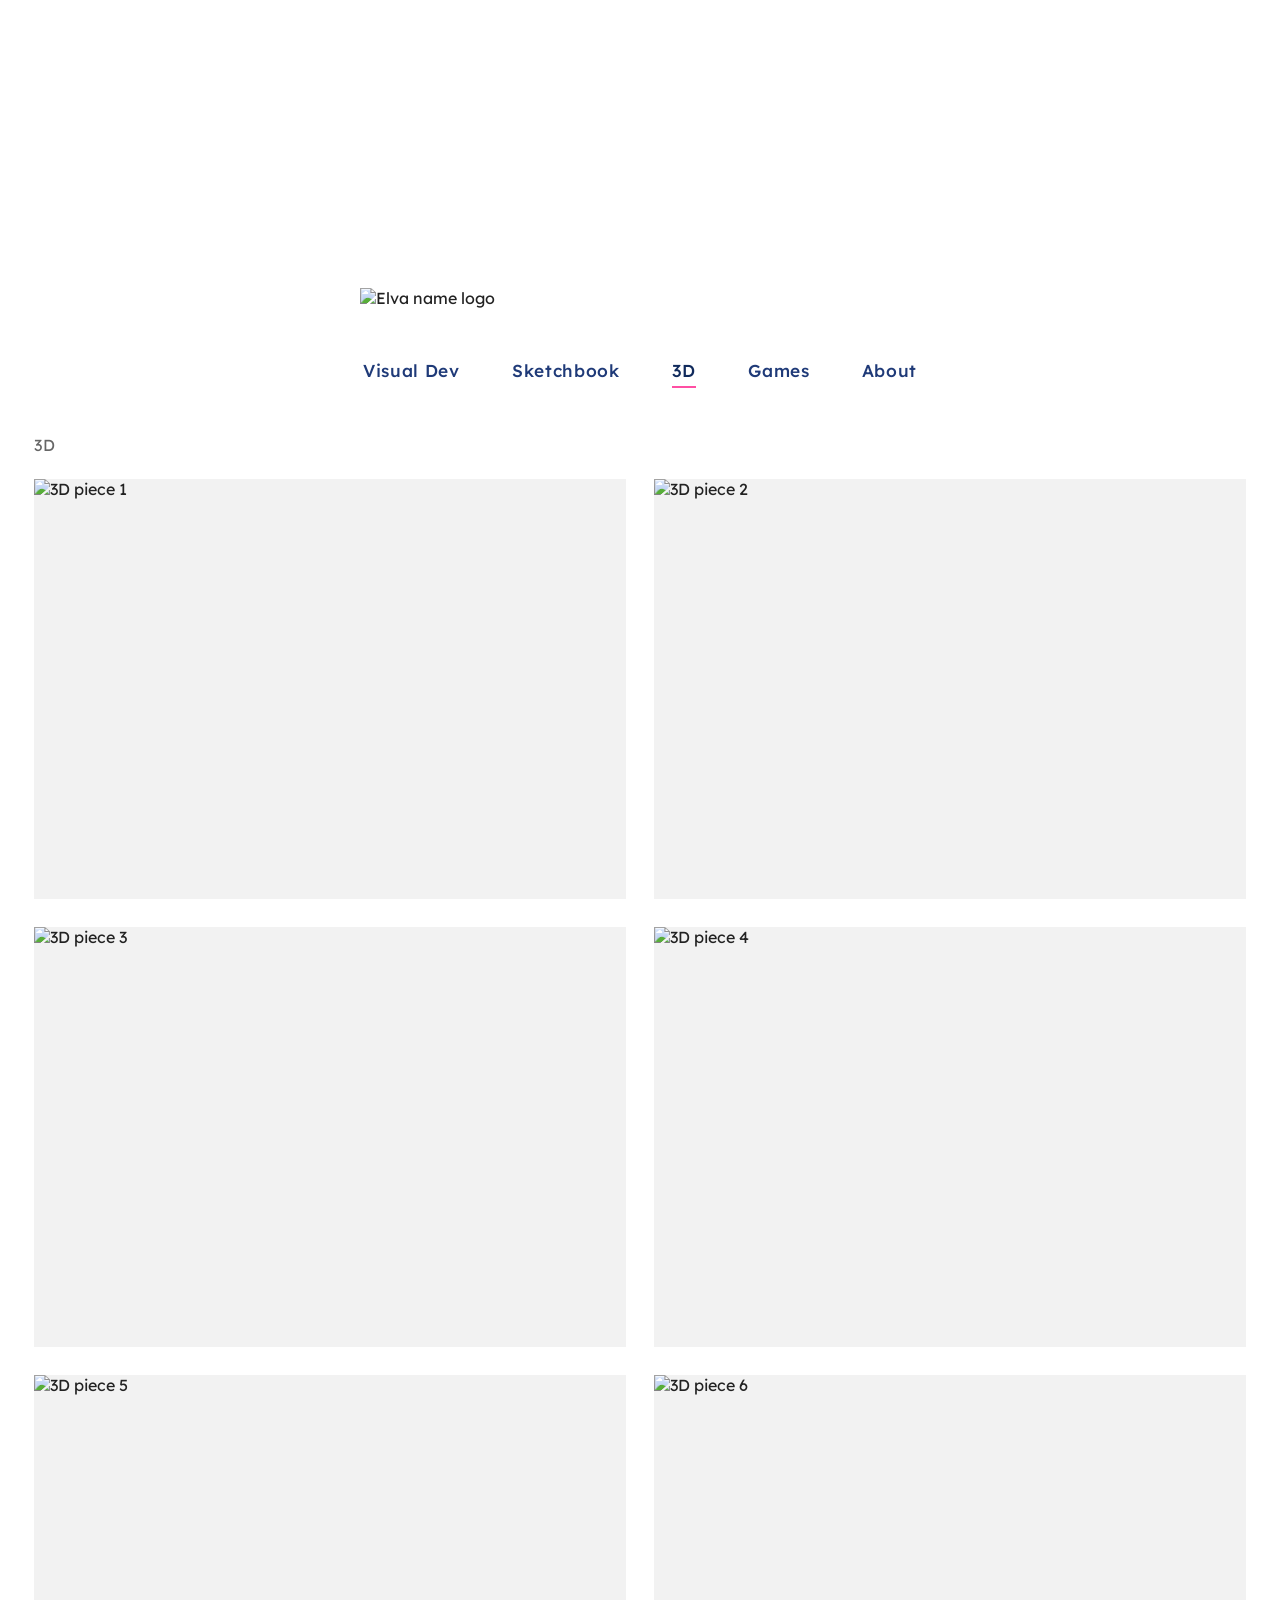
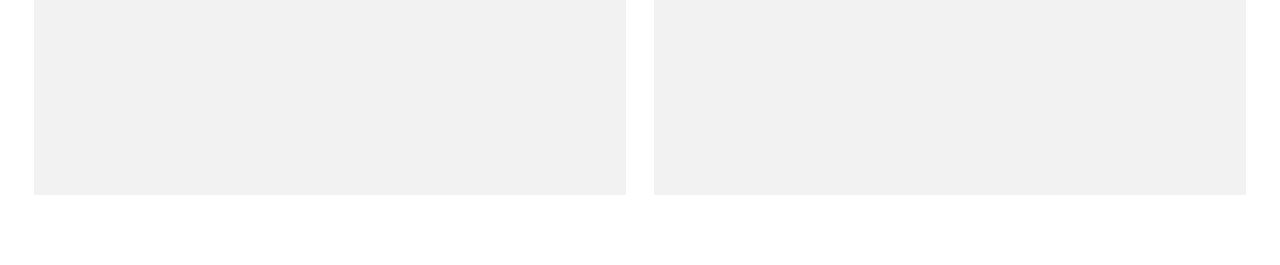
==== 3d.html @ 7b869bd0 "yt" ====
<!DOCTYPE html>
<html lang="en">
<head>
  <meta charset="UTF-8" />
  <meta name="viewport" content="width=device-width, initial-scale=1.0" />
  <title>Elva | 3D</title>
  <link rel="stylesheet" href="style.css" />

  <link rel="preconnect" href="https://fonts.googleapis.com">
  <link rel="preconnect" href="https://fonts.gstatic.com" crossorigin>
  <link href="https://fonts.googleapis.com/css2?family=Lexend:wght@300;400;500;600&display=swap" rel="stylesheet">
  <link rel="stylesheet" href="style.css" />
</head>
<body>

  <section class="intro-header">
    <img src="images/name-logo.png" alt="Elva name logo" class="name-logo" />
  </section>

  <header class="topbar">
    <nav>
      <ul class="nav-links">
        <li><a href="index.html">Visual Dev</a></li>
        <li><a href="sketchbook.html">Sketchbook</a></li>
        <li><a href="3d.html" class="active">3D</a></li>
        <li><a href="games.html">Games</a></li>
        <li><a href="about.html">About</a></li>
      </ul>
    </nav>
  </header>

  <main class="page-content">
    <h2 class="page-title">3D</h2>

    <section class="gallery-grid">
      <div class="art-card software-card">
        <img src="images/3d1.jpg" alt="3D piece 1" />
        <div class="software-bar">Maya • Substance Painter • Blender</div>
      </div>

      <div class="art-card software-card">
        <img src="images/3d2.jpg" alt="3D piece 2" />
        <div class="software-bar">Blender • Photoshop</div>
      </div>

      <div class="art-card software-card">
        <img src="images/3d3.jpg" alt="3D piece 3" />
        <div class="software-bar">Maya • ZBrush • Substance Painter</div>
      </div>

      <div class="art-card software-card">
        <img src="images/3d1.jpg" alt="3D piece 4" />
        <div class="software-bar">Maya • Blender</div>
      </div>

      <div class="art-card software-card">
        <img src="images/3d2.jpg" alt="3D piece 5" />
        <div class="software-bar">Blender • Substance Painter</div>
      </div>

      <div class="art-card software-card">
        <img src="images/3d3.jpg" alt="3D piece 6" />
        <div class="software-bar">Maya • Photoshop</div>
      </div>
    </section>
  </main>

  <div class="lightbox" id="lightbox">
    <button class="lightbox-close" id="closeLightbox">&times;</button>
    <button class="lightbox-arrow left" id="prevBtn">&#10094;</button>
    <img class="lightbox-image" id="lightboxImage" src="" alt="Expanded artwork" />
    <button class="lightbox-arrow right" id="nextBtn">&#10095;</button>
  </div>

  <script src="script.js"></script>
</body>
</html>
---- style.css ----
* {
  margin: 0;
  padding: 0;
  box-sizing: border-box;
}

html {
  scroll-behavior: smooth;
}

body {
  background: #ffffff;
  color: #222;
  font-family: "Lexend", sans-serif;
}

/* big top name area */
.intro-header {
  height: 38vh;
  min-height: 240px;
  display: flex;
  align-items: flex-end;
  justify-content: center;
  padding-bottom: 34px;
  background: #ffffff;
}

.name-logo {
  width: 58%;
  max-width: 560px;
  height: auto;
  display: block;
}

/* sticky centered nav */
.topbar {
  position: sticky;
  top: 0;
  z-index: 1000;
  background: #ffffff;
  padding: 18px 20px 20px;
}

.topbar nav {
  display: flex;
  justify-content: center;
}

.nav-links {
  list-style: none;
  display: flex;
  gap: 52px;
  flex-wrap: wrap;
  justify-content: center;
}

.nav-links a {
  position: relative;
  text-decoration: none;
  color: #1f3a78;
  font-size: 1.08rem;
  font-weight: 500;
  letter-spacing: 0.04em;
  transition: color 0.2s ease;
}

.nav-links a::after {
  content: "";
  position: absolute;
  left: 0;
  bottom: -7px;
  width: 0;
  height: 2px;
  background: #ff4fa3;
  transition: width 0.22s ease;
}

.nav-links a:hover,
.nav-links a.active {
  color: #102a5c;
}

.nav-links a:hover::after,
.nav-links a.active::after {
  width: 100%;
}
/* page spacing */
.page-content {
  max-width: 1300px;
  margin: 0 auto;
  padding: 34px 34px 70px;
}

.page-title {
  font-size: 1rem;
  font-weight: 400;
  letter-spacing: 0.08em;
  color: #666;
  margin-bottom: 24px;
  text-transform: uppercase;
}

/* BIG 2-column gallery */
.gallery-grid {
  display: grid;
  grid-template-columns: repeat(2, 1fr);
  gap: 28px;
}

.art-card {
  position: relative;
  width: 100%;
  height: 420px;
  overflow: hidden;
  background: #f2f2f2;
  cursor: pointer;
}

.art-card img {
  width: 100%;
  height: 100%;
  object-fit: cover;
  display: block;
  transition: transform 0.3s ease;
}

.art-card:hover img {
  transform: scale(1.045);
}

/* 3d software bar */
.software-card .software-bar {
  position: absolute;
  left: 0;
  bottom: 0;
  width: 100%;
  padding: 14px 16px;
  background: rgba(198, 255, 75, 0.96);
  color: #111;
  font-size: 0.92rem;
  font-weight: 400;
  transform: translateY(100%);
  transition: transform 0.25s ease;
}

.software-card:hover .software-bar {
  transform: translateY(0);
}

/* about page */
.about-layout {
  display: grid;
  grid-template-columns: 320px 1fr;
  gap: 42px;
  align-items: start;
}

.about-image {
  width: 100%;
  height: 420px;
  object-fit: cover;
  background: #f2f2f2;
}

.about-text h1 {
  font-size: 2rem;
  font-weight: 500;
  margin-bottom: 18px;
}

.about-text p {
  line-height: 1.75;
  margin-bottom: 16px;
  color: #333;
}

.about-section-title {
  margin-top: 28px;
  margin-bottom: 12px;
  font-size: 0.95rem;
  letter-spacing: 0.08em;
  text-transform: uppercase;
  color: #666;
}

.info-list {
  list-style: none;
}

.info-list li {
  margin-bottom: 10px;
  line-height: 1.6;
}

/* fullscreen lightbox */
.lightbox {
  position: fixed;
  inset: 0;
  background: rgba(255, 255, 255, 0.93);
  display: none;
  justify-content: center;
  align-items: center;
  z-index: 3000;
  padding: 40px;
}

.lightbox.show {
  display: flex;
}

.lightbox-image {
  max-width: 90vw;
  max-height: 88vh;
  object-fit: contain;
}

.lightbox-close {
  position: absolute;
  top: 24px;
  right: 24px;
  width: 52px;
  height: 52px;
  border: none;
  background: white;
  color: #111;
  font-size: 2rem;
  cursor: pointer;
}

.lightbox-arrow {
  position: absolute;
  top: 50%;
  transform: translateY(-50%);
  width: 56px;
  height: 56px;
  border: none;
  background: white;
  color: #111;
  font-size: 2rem;
  cursor: pointer;
}

.lightbox-arrow.left {
  left: 24px;
}

.lightbox-arrow.right {
  right: 24px;
}

.lightbox-close:hover,
.lightbox-arrow:hover {
  opacity: 0.9;
}

/* mobile */
@media (max-width: 900px) {
  .intro-header {
    height: 28vh;
    min-height: 180px;
  }

  .name-logo {
    width: 78%;
  }

  .nav-links {
    gap: 20px;
  }

  .gallery-grid {
    grid-template-columns: 1fr;
  }

  .art-card {
    height: 320px;
  }

  .page-content {
    padding: 28px 20px 50px;
  }

  .about-layout {
    grid-template-columns: 1fr;
  }

  .about-image {
    height: 320px;
  }
}
---- style.css ----
* {
  margin: 0;
  padding: 0;
  box-sizing: border-box;
}

html {
  scroll-behavior: smooth;
}

body {
  background: #ffffff;
  color: #222;
  font-family: "Lexend", sans-serif;
}

/* big top name area */
.intro-header {
  height: 38vh;
  min-height: 240px;
  display: flex;
  align-items: flex-end;
  justify-content: center;
  padding-bottom: 34px;
  background: #ffffff;
}

.name-logo {
  width: 58%;
  max-width: 560px;
  height: auto;
  display: block;
}

/* sticky centered nav */
.topbar {
  position: sticky;
  top: 0;
  z-index: 1000;
  background: #ffffff;
  padding: 18px 20px 20px;
}

.topbar nav {
  display: flex;
  justify-content: center;
}

.nav-links {
  list-style: none;
  display: flex;
  gap: 52px;
  flex-wrap: wrap;
  justify-content: center;
}

.nav-links a {
  position: relative;
  text-decoration: none;
  color: #1f3a78;
  font-size: 1.08rem;
  font-weight: 500;
  letter-spacing: 0.04em;
  transition: color 0.2s ease;
}

.nav-links a::after {
  content: "";
  position: absolute;
  left: 0;
  bottom: -7px;
  width: 0;
  height: 2px;
  background: #ff4fa3;
  transition: width 0.22s ease;
}

.nav-links a:hover,
.nav-links a.active {
  color: #102a5c;
}

.nav-links a:hover::after,
.nav-links a.active::after {
  width: 100%;
}
/* page spacing */
.page-content {
  max-width: 1300px;
  margin: 0 auto;
  padding: 34px 34px 70px;
}

.page-title {
  font-size: 1rem;
  font-weight: 400;
  letter-spacing: 0.08em;
  color: #666;
  margin-bottom: 24px;
  text-transform: uppercase;
}

/* BIG 2-column gallery */
.gallery-grid {
  display: grid;
  grid-template-columns: repeat(2, 1fr);
  gap: 28px;
}

.art-card {
  position: relative;
  width: 100%;
  height: 420px;
  overflow: hidden;
  background: #f2f2f2;
  cursor: pointer;
}

.art-card img {
  width: 100%;
  height: 100%;
  object-fit: cover;
  display: block;
  transition: transform 0.3s ease;
}

.art-card:hover img {
  transform: scale(1.045);
}

/* 3d software bar */
.software-card .software-bar {
  position: absolute;
  left: 0;
  bottom: 0;
  width: 100%;
  padding: 14px 16px;
  background: rgba(198, 255, 75, 0.96);
  color: #111;
  font-size: 0.92rem;
  font-weight: 400;
  transform: translateY(100%);
  transition: transform 0.25s ease;
}

.software-card:hover .software-bar {
  transform: translateY(0);
}

/* about page */
.about-layout {
  display: grid;
  grid-template-columns: 320px 1fr;
  gap: 42px;
  align-items: start;
}

.about-image {
  width: 100%;
  height: 420px;
  object-fit: cover;
  background: #f2f2f2;
}

.about-text h1 {
  font-size: 2rem;
  font-weight: 500;
  margin-bottom: 18px;
}

.about-text p {
  line-height: 1.75;
  margin-bottom: 16px;
  color: #333;
}

.about-section-title {
  margin-top: 28px;
  margin-bottom: 12px;
  font-size: 0.95rem;
  letter-spacing: 0.08em;
  text-transform: uppercase;
  color: #666;
}

.info-list {
  list-style: none;
}

.info-list li {
  margin-bottom: 10px;
  line-height: 1.6;
}

/* fullscreen lightbox */
.lightbox {
  position: fixed;
  inset: 0;
  background: rgba(255, 255, 255, 0.93);
  display: none;
  justify-content: center;
  align-items: center;
  z-index: 3000;
  padding: 40px;
}

.lightbox.show {
  display: flex;
}

.lightbox-image {
  max-width: 90vw;
  max-height: 88vh;
  object-fit: contain;
}

.lightbox-close {
  position: absolute;
  top: 24px;
  right: 24px;
  width: 52px;
  height: 52px;
  border: none;
  background: white;
  color: #111;
  font-size: 2rem;
  cursor: pointer;
}

.lightbox-arrow {
  position: absolute;
  top: 50%;
  transform: translateY(-50%);
  width: 56px;
  height: 56px;
  border: none;
  background: white;
  color: #111;
  font-size: 2rem;
  cursor: pointer;
}

.lightbox-arrow.left {
  left: 24px;
}

.lightbox-arrow.right {
  right: 24px;
}

.lightbox-close:hover,
.lightbox-arrow:hover {
  opacity: 0.9;
}

/* mobile */
@media (max-width: 900px) {
  .intro-header {
    height: 28vh;
    min-height: 180px;
  }

  .name-logo {
    width: 78%;
  }

  .nav-links {
    gap: 20px;
  }

  .gallery-grid {
    grid-template-columns: 1fr;
  }

  .art-card {
    height: 320px;
  }

  .page-content {
    padding: 28px 20px 50px;
  }

  .about-layout {
    grid-template-columns: 1fr;
  }

  .about-image {
    height: 320px;
  }
}
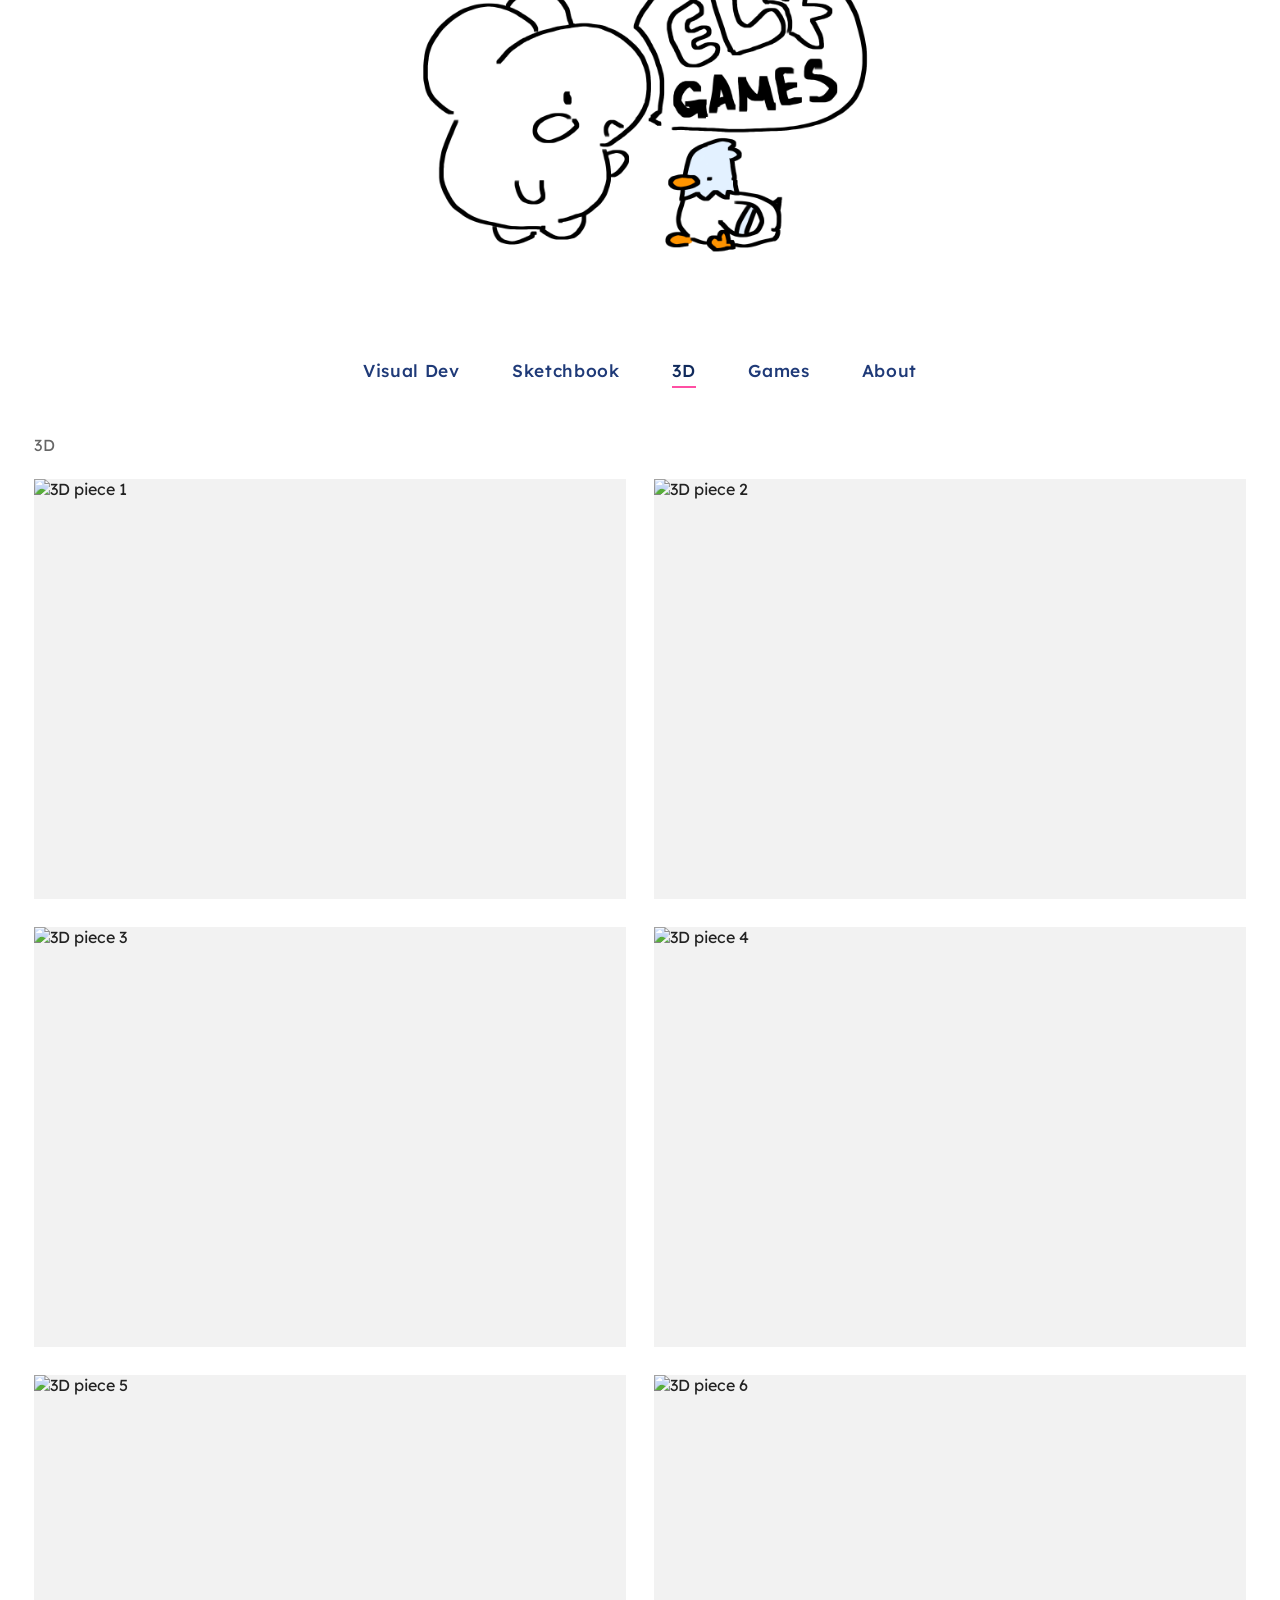
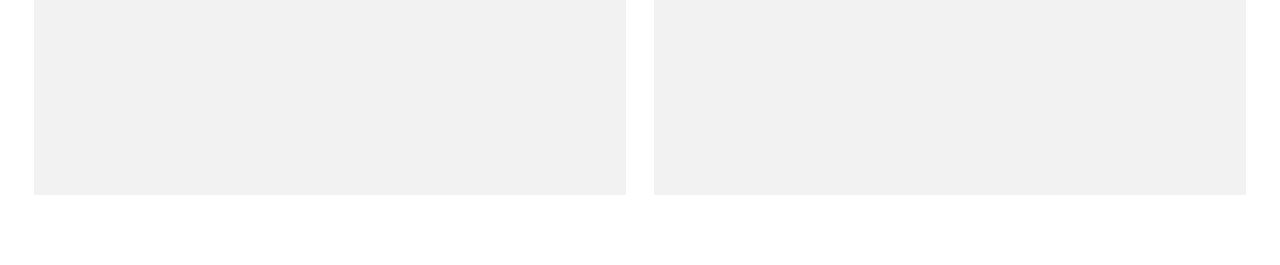
==== commit fd108bc4: "adding images" ====
--- a/3d.html
+++ b/3d.html
@@ -14,7 +14,7 @@
 <body>
 
   <section class="intro-header">
-    <img src="images/name-logo.png" alt="Elva name logo" class="name-logo" />
+    <img src="logos/fgaamelogo.png" alt="Elva name logo" class="name-logo" />
   </section>
 
   <header class="topbar">
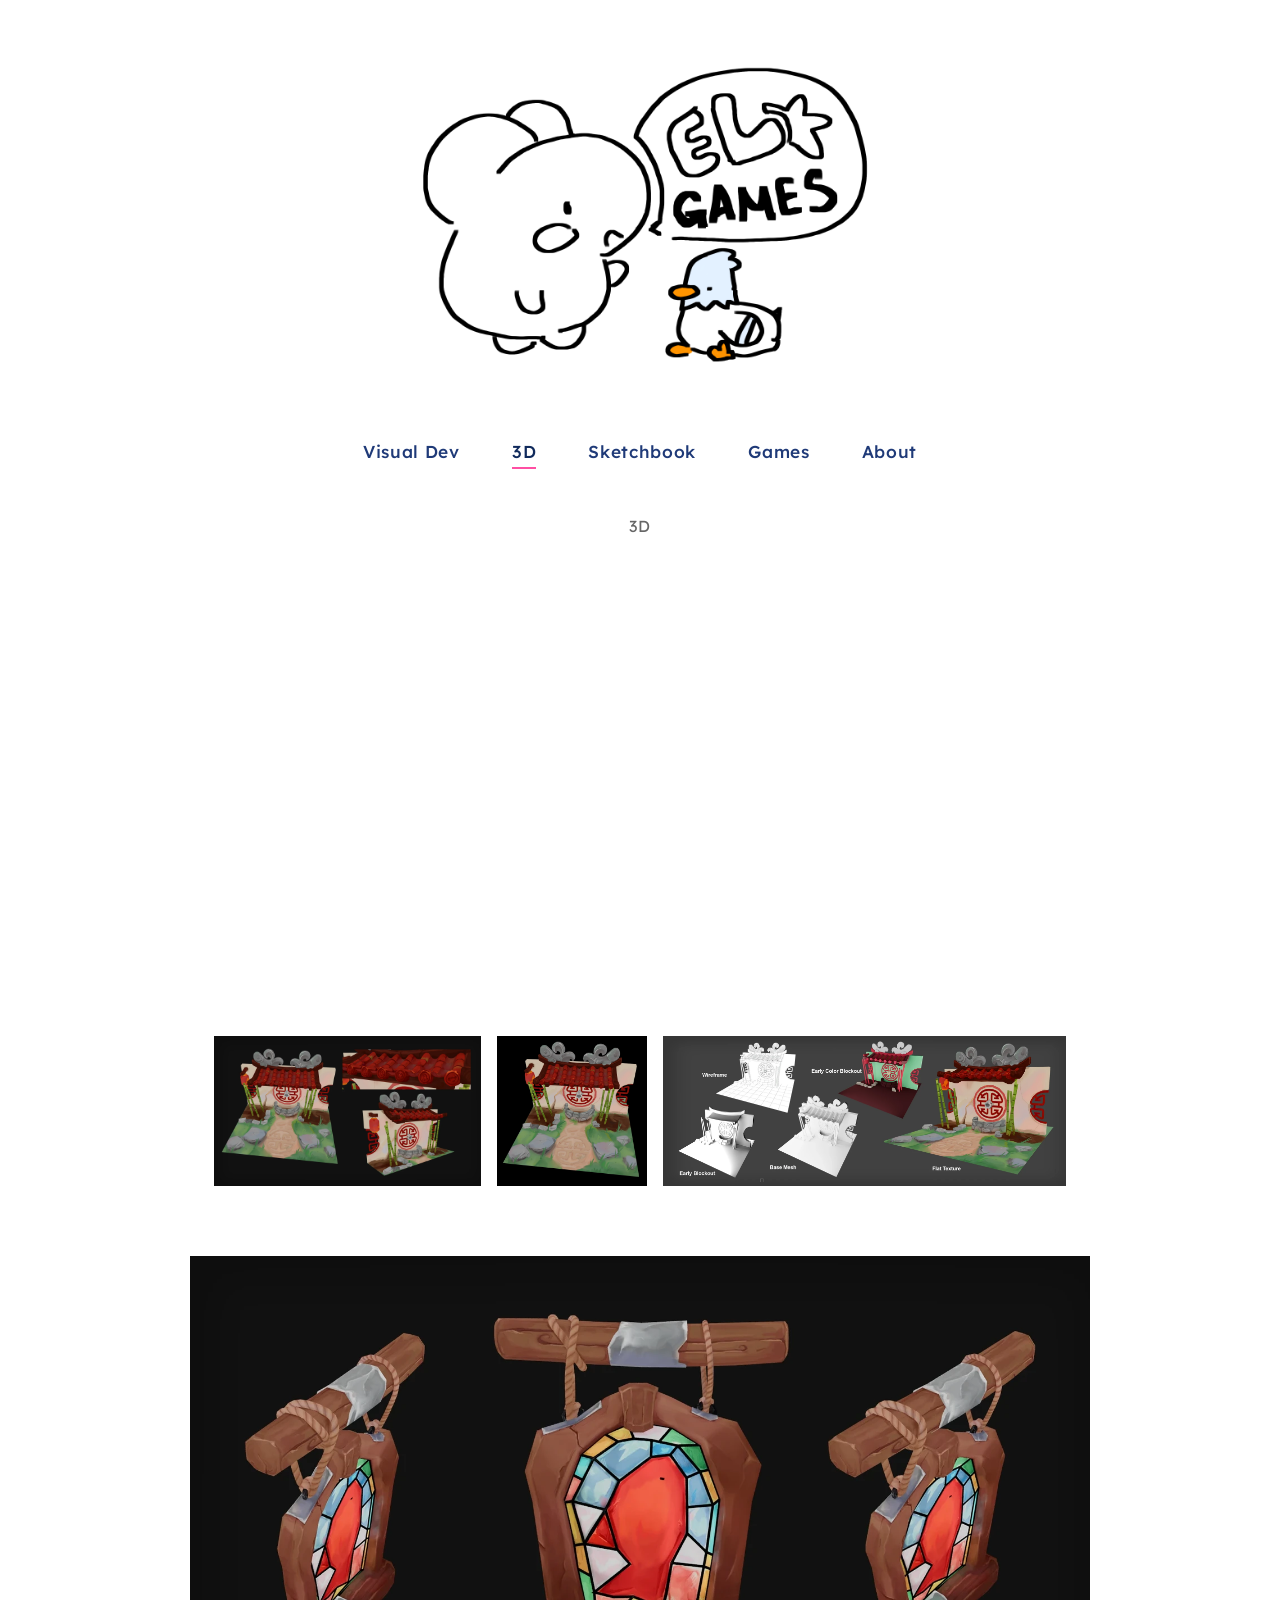
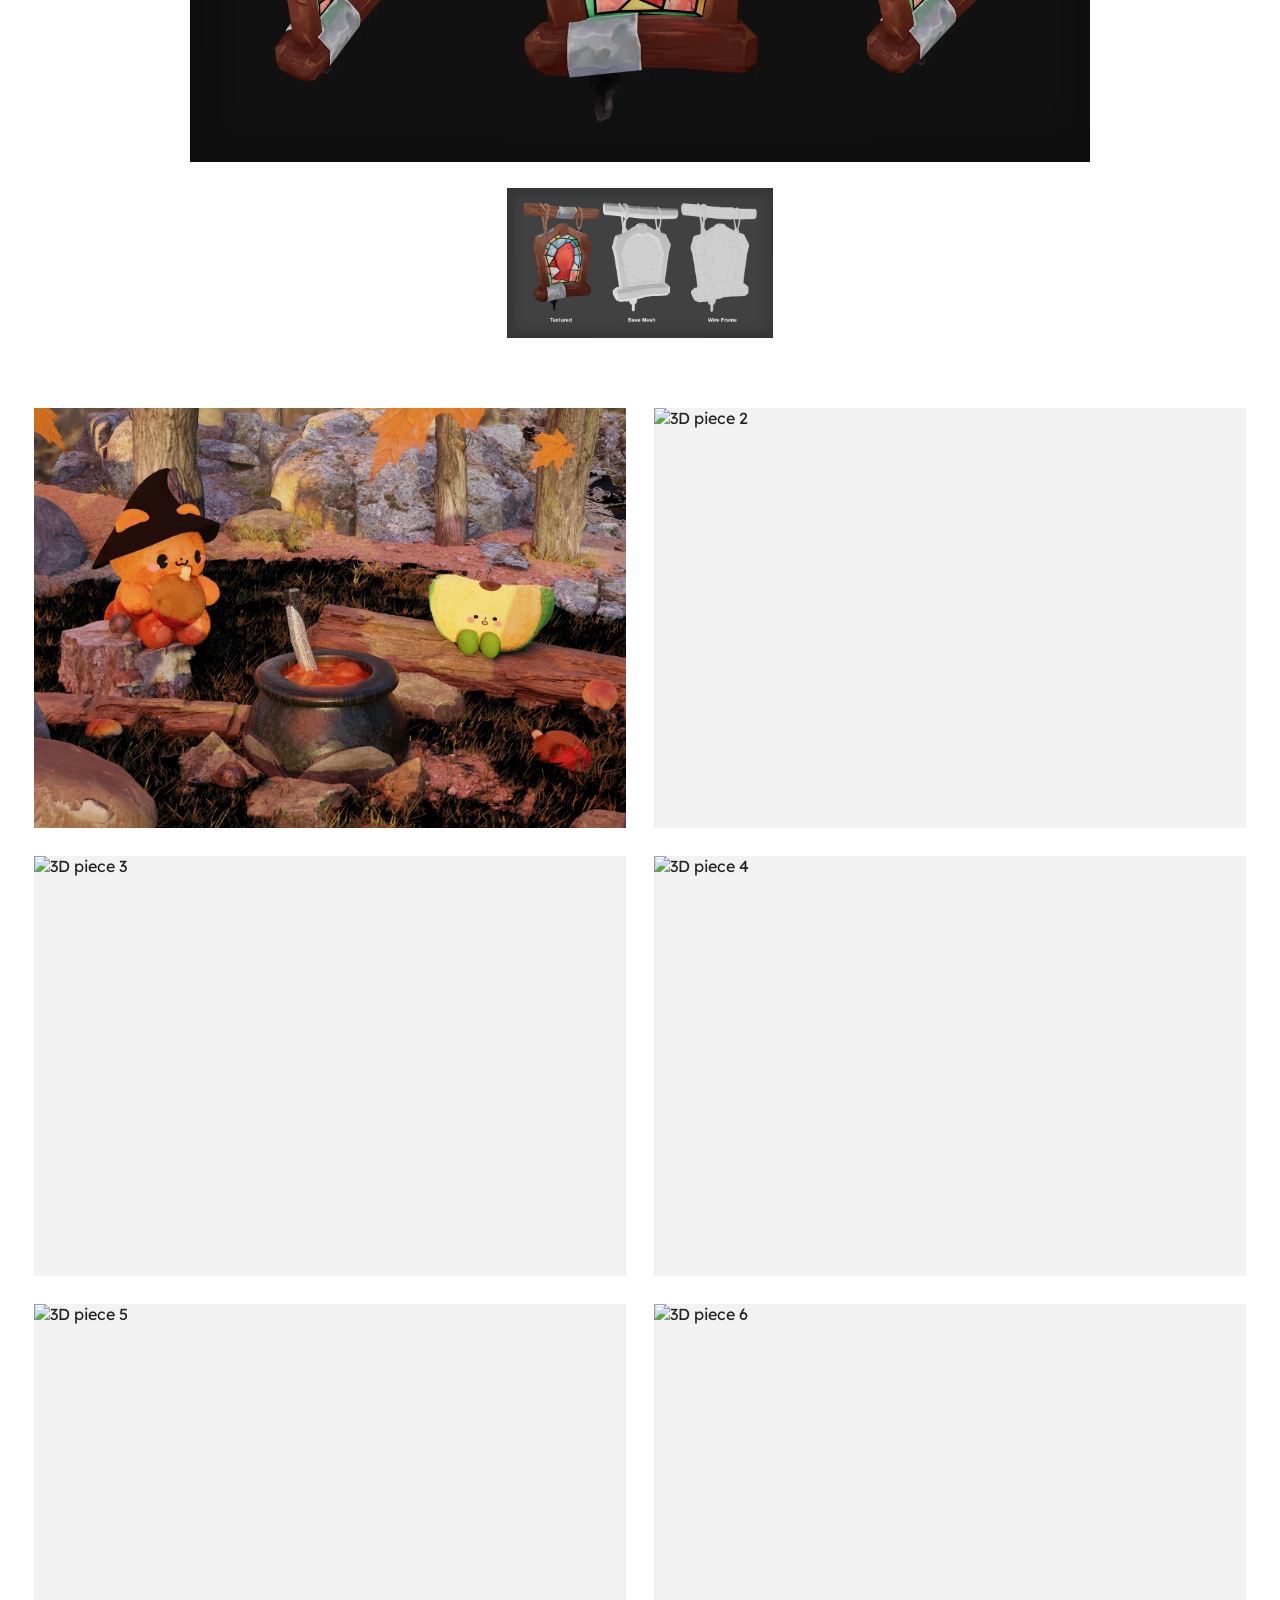
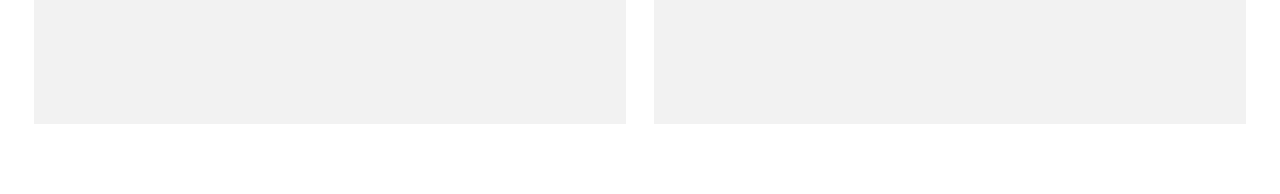
==== commit 65ddb059: "edits" ====
--- a/3d.html
+++ b/3d.html
@@ -12,7 +12,6 @@
   <link rel="stylesheet" href="style.css" />
 </head>
 <body>
-
   <section class="intro-header">
     <img src="logos/fgaamelogo.png" alt="Elva name logo" class="name-logo" />
   </section>
@@ -21,21 +20,53 @@
     <nav>
       <ul class="nav-links">
         <li><a href="index.html">Visual Dev</a></li>
+        <li><a href="3d.html" class="active">3D</a></li>
         <li><a href="sketchbook.html">Sketchbook</a></li>
-        <li><a href="3d.html" class="active">3D</a></li>
         <li><a href="games.html">Games</a></li>
         <li><a href="about.html">About</a></li>
       </ul>
     </nav>
   </header>
 
+
   <main class="page-content">
     <h2 class="page-title">3D</h2>
 
+  <div class="visdev-container">
+  
+    <div class="visdev-piece">
+      <div class="art-card visdev-card visdev-main-card">
+        <video class="main-image" autoplay muted loop playsinline>
+          <source src="3d/chinese enviroment/Sequence 01.mp4" type="video/mp4">
+        </video>
+      <div class="visdev-bar"> Maya • Substance Painter • Unreal </div>
+    </div>
+
+      <div class="sub-images">
+        <img src="3d/chinese enviroment/chinese1.webp" alt="">
+        <img src="3d/chinese enviroment/chinese.webp" alt="">
+        <img src="3d/chinese enviroment/chinese3.webp" alt="">
+ 
+      </div>
+    </div>
+      <div class="visdev-piece">
+        <div class="art-card visdev-main-card">
+          <img class="main-image" src="vis/fishsign/fishsign2.webp" alt="">
+        </div>
+  
+        <div class="sub-images">
+          <img src="vis/fishsign/fishsign3.webp" alt="">
+        </div>
+      </div>
+
+    </div>
+
+
+
     <section class="gallery-grid">
       <div class="art-card software-card">
-        <img src="images/3d1.jpg" alt="3D piece 1" />
-        <div class="software-bar">Maya • Substance Painter • Blender</div>
+        <img src="3d/Stuff.webp" alt="3D piece 1" />
+        <div class="software-bar">Maya • Blender</div>
       </div>
 
       <div class="art-card software-card">
@@ -63,15 +94,15 @@
         <div class="software-bar">Maya • Photoshop</div>
       </div>
     </section>
-  </main>
+
 
   <div class="lightbox" id="lightbox">
-    <button class="lightbox-close" id="closeLightbox">&times;</button>
-    <button class="lightbox-arrow left" id="prevBtn">&#10094;</button>
-    <img class="lightbox-image" id="lightboxImage" src="" alt="Expanded artwork" />
-    <button class="lightbox-arrow right" id="nextBtn">&#10095;</button>
+    <button class="lightbox-close" id="lightbox-close">&times;</button>
+    <button class="lightbox-arrow left" id="lightbox-prev">&#10094;</button>
+    <img class="lightbox-image" id="lightbox-image" src="" alt="">
+    <button class="lightbox-arrow right" id="lightbox-next">&#10095;</button>
   </div>
-
+  
   <script src="script.js"></script>
 </body>
 </html>
--- a/style.css
+++ b/style.css
@@ -16,12 +16,12 @@
 
 /* big top name area */
 .intro-header {
-  height: 38vh;
+  height: 47vh;
   min-height: 240px;
   display: flex;
   align-items: flex-end;
   justify-content: center;
-  padding-bottom: 34px;
+  padding-bottom: 5px;
   background: #ffffff;
 }
 
@@ -98,6 +98,7 @@
   color: #666;
   margin-bottom: 24px;
   text-transform: uppercase;
+  text-align: center;
 }
 
 /* BIG 2-column gallery */
@@ -107,6 +108,7 @@
   gap: 28px;
 }
 
+
 .art-card {
   position: relative;
   width: 100%;
@@ -120,7 +122,6 @@
   width: 100%;
   height: 100%;
   object-fit: cover;
-  display: block;
   transition: transform 0.3s ease;
 }
 
@@ -253,6 +254,114 @@
   opacity: 0.9;
 }
 
+
+.image-group {
+  margin-bottom: 40px;
+}
+
+
+.visdev-container {
+  max-width: 900px;
+  margin: 0 auto;
+}
+
+.visdev-piece {
+  margin-bottom: 70px;
+  display: block;
+  clear: both;
+}
+
+.visdev-main-card {
+  position: relative;
+  width: 100%;
+  height: auto !important;
+  background: transparent;
+
+  margin-bottom: 14px;
+}
+
+/* BIG hero image */
+.main-image {
+  width: 100%;
+  height: auto;
+  object-fit: contain;
+  margin-bottom: 12px;
+  margin-bottom: 14px;
+  display: block;
+}
+.sub-images {
+  display: flex;
+  gap: 16px;
+  justify-content: center;
+}
+
+.sub-images img {
+  height: 150px;
+}
+
+/* hover effect (your style) */
+.visdev-container img {
+  transition: transform 0.2s ease;
+}
+
+.visdev-container img:hover {
+  transform: scale(1.03);
+}
+
+.main-image,
+.sub-images img {
+  cursor: pointer;
+}
+
+.visdev-card {
+  position: relative;
+  overflow: hidden;
+  cursor: pointer;
+}
+
+/* green bar */
+.visdev-bar {
+  position: absolute;
+  left: 0;
+  bottom: 0;
+  width: 100%;
+  padding: 14px 16px;
+  background: rgba(198, 255, 75, 0.96);
+  color: #111;
+  font-size: 0.92rem;
+  transform: translateY(100%);
+  transition: transform 0.25s ease;
+}
+
+/* show on hover */
+.visdev-card:hover .visdev-bar {
+  transform: translateY(0);
+}
+
+.visdev-card img {
+  transition: transform 0.3s ease;
+}
+
+.visdev-card:hover img {
+  transform: scale(1.02);
+}
+
+.visdev-main-card {
+  width: 100%;
+  height: auto !important; /* 🔥 THIS FIXES IT */
+  background: transparent;
+  margin-bottom: 12px;
+}
+
+
+.visdev-main-card img {
+  width: 100%;
+  height: auto;
+  object-fit: contain;
+  display: block;
+
+}
+
 /* mobile */
 @media (max-width: 900px) {
   .intro-header {
@@ -287,4 +396,13 @@
   .about-image {
     height: 320px;
   }
+
+    .sub-images {
+    flex-direction: column;
+    align-items: center;
+  }
+  .sub-images img {
+    width: 80%;
+    max-width: 320px;
+  }
 }
--- a/style.css
+++ b/style.css
@@ -16,12 +16,12 @@
 
 /* big top name area */
 .intro-header {
-  height: 38vh;
+  height: 47vh;
   min-height: 240px;
   display: flex;
   align-items: flex-end;
   justify-content: center;
-  padding-bottom: 34px;
+  padding-bottom: 5px;
   background: #ffffff;
 }
 
@@ -98,6 +98,7 @@
   color: #666;
   margin-bottom: 24px;
   text-transform: uppercase;
+  text-align: center;
 }
 
 /* BIG 2-column gallery */
@@ -107,6 +108,7 @@
   gap: 28px;
 }
 
+
 .art-card {
   position: relative;
   width: 100%;
@@ -120,7 +122,6 @@
   width: 100%;
   height: 100%;
   object-fit: cover;
-  display: block;
   transition: transform 0.3s ease;
 }
 
@@ -253,6 +254,114 @@
   opacity: 0.9;
 }
 
+
+.image-group {
+  margin-bottom: 40px;
+}
+
+
+.visdev-container {
+  max-width: 900px;
+  margin: 0 auto;
+}
+
+.visdev-piece {
+  margin-bottom: 70px;
+  display: block;
+  clear: both;
+}
+
+.visdev-main-card {
+  position: relative;
+  width: 100%;
+  height: auto !important;
+  background: transparent;
+
+  margin-bottom: 14px;
+}
+
+/* BIG hero image */
+.main-image {
+  width: 100%;
+  height: auto;
+  object-fit: contain;
+  margin-bottom: 12px;
+  margin-bottom: 14px;
+  display: block;
+}
+.sub-images {
+  display: flex;
+  gap: 16px;
+  justify-content: center;
+}
+
+.sub-images img {
+  height: 150px;
+}
+
+/* hover effect (your style) */
+.visdev-container img {
+  transition: transform 0.2s ease;
+}
+
+.visdev-container img:hover {
+  transform: scale(1.03);
+}
+
+.main-image,
+.sub-images img {
+  cursor: pointer;
+}
+
+.visdev-card {
+  position: relative;
+  overflow: hidden;
+  cursor: pointer;
+}
+
+/* green bar */
+.visdev-bar {
+  position: absolute;
+  left: 0;
+  bottom: 0;
+  width: 100%;
+  padding: 14px 16px;
+  background: rgba(198, 255, 75, 0.96);
+  color: #111;
+  font-size: 0.92rem;
+  transform: translateY(100%);
+  transition: transform 0.25s ease;
+}
+
+/* show on hover */
+.visdev-card:hover .visdev-bar {
+  transform: translateY(0);
+}
+
+.visdev-card img {
+  transition: transform 0.3s ease;
+}
+
+.visdev-card:hover img {
+  transform: scale(1.02);
+}
+
+.visdev-main-card {
+  width: 100%;
+  height: auto !important; /* 🔥 THIS FIXES IT */
+  background: transparent;
+  margin-bottom: 12px;
+}
+
+
+.visdev-main-card img {
+  width: 100%;
+  height: auto;
+  object-fit: contain;
+  display: block;
+
+}
+
 /* mobile */
 @media (max-width: 900px) {
   .intro-header {
@@ -287,4 +396,13 @@
   .about-image {
     height: 320px;
   }
+
+    .sub-images {
+    flex-direction: column;
+    align-items: center;
+  }
+  .sub-images img {
+    width: 80%;
+    max-width: 320px;
+  }
 }
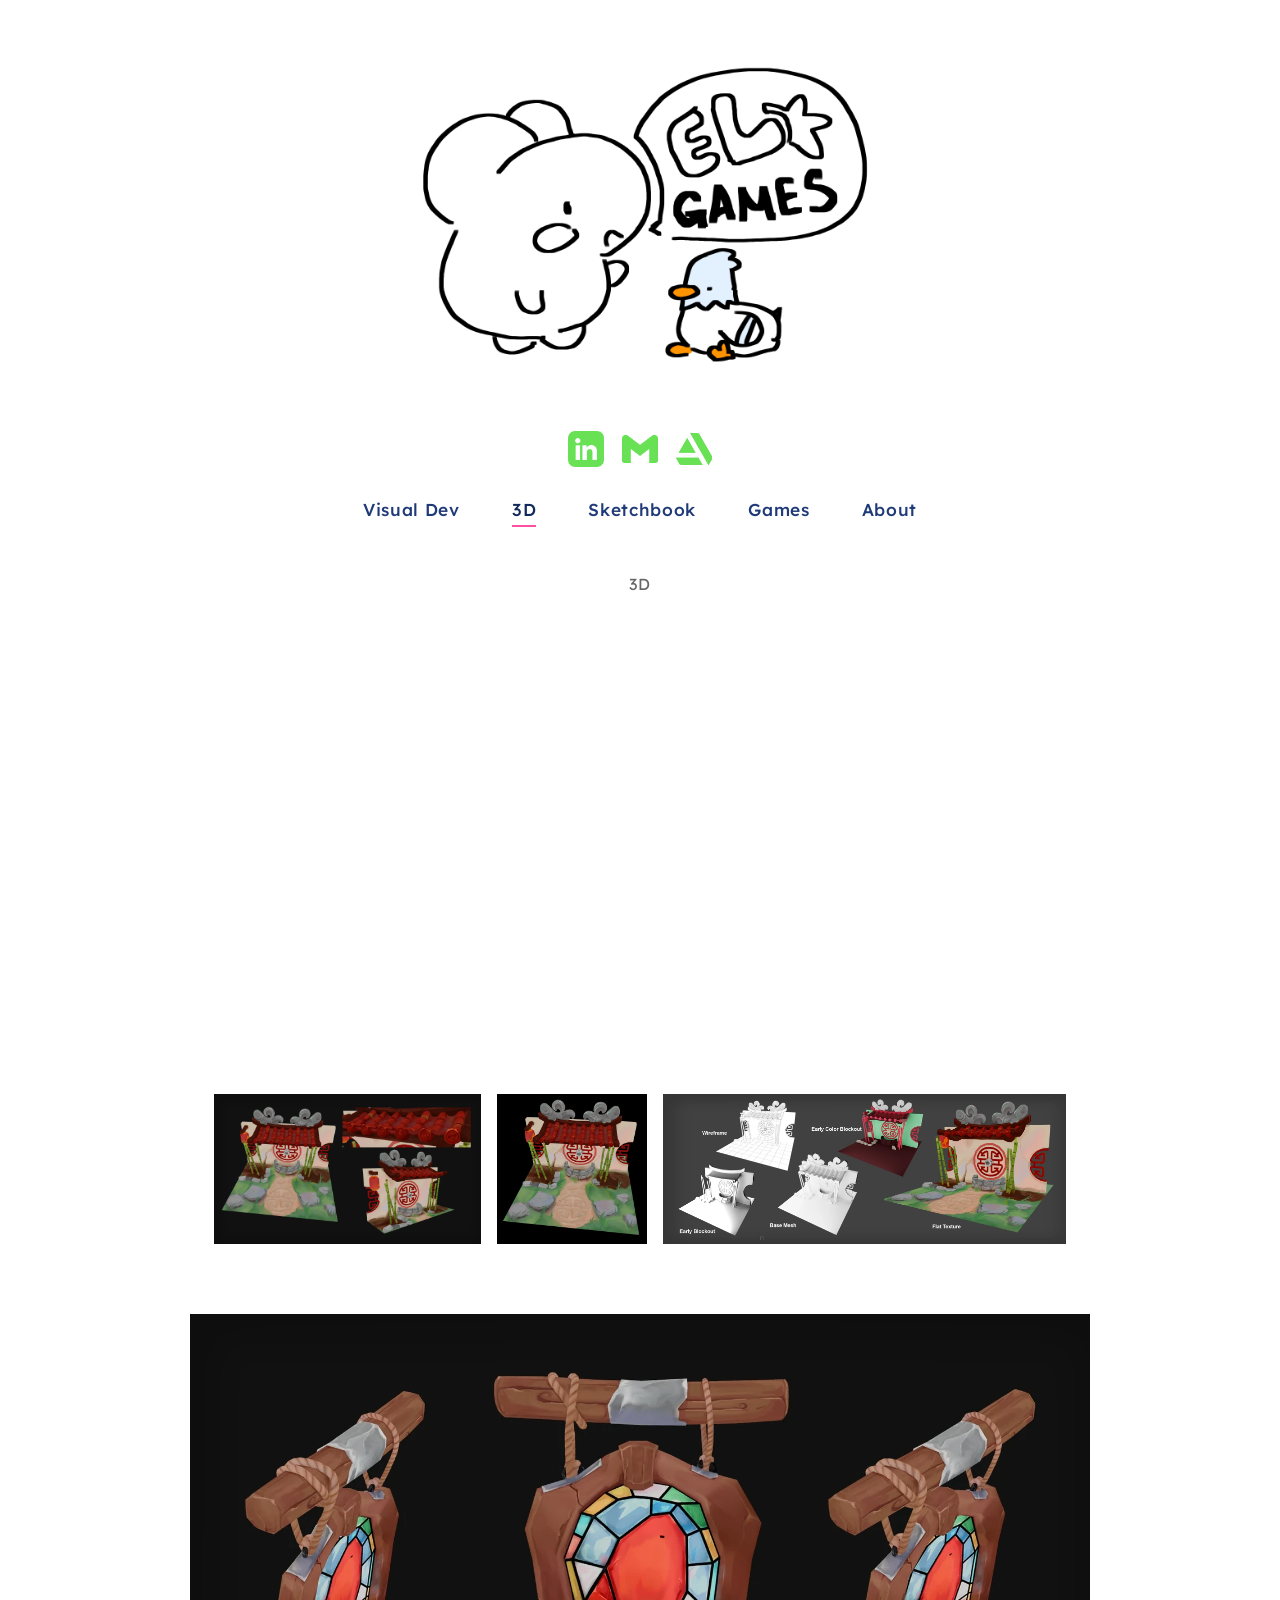
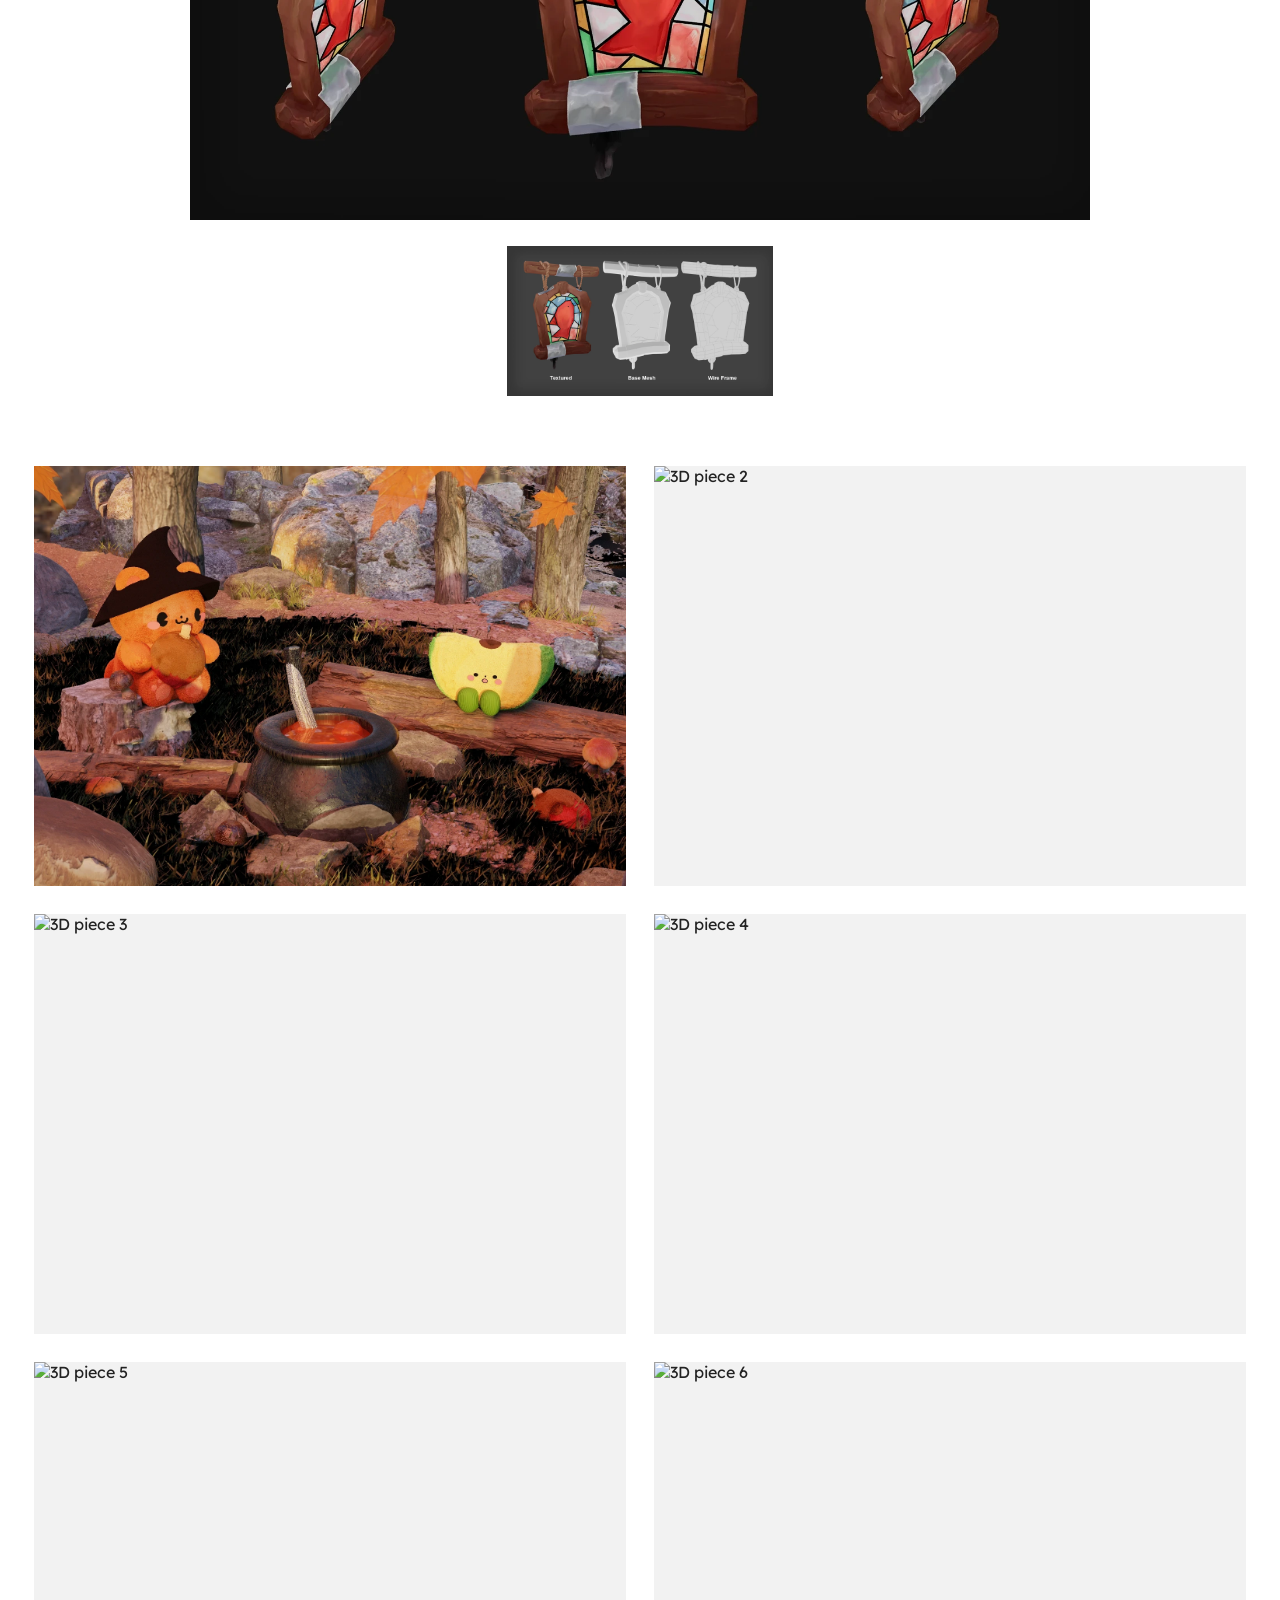
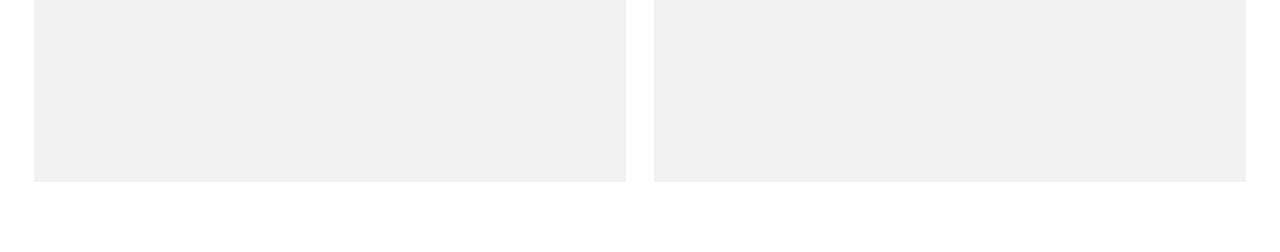
==== commit 971c78c2: "image +scripts" ====
--- a/3d.html
+++ b/3d.html
@@ -15,6 +15,22 @@
   <section class="intro-header">
     <img src="logos/fgaamelogo.png" alt="Elva name logo" class="name-logo" />
   </section>
+
+
+  <div class="social-bar">
+    <a href="https://www.linkedin.com/in/elva-liu/" target="_blank" rel="noopener noreferrer">
+      <img src="logos/link.png" alt="LinkedIn">
+    </a>
+  
+    <a href="mailto:elvaschoo@gmail.com"  target="_blank" rel="noopener noreferrer">
+      <img src="logos/mail.png" alt="Email" >
+    </a>
+  
+    <a href="https://www.artstation.com/yuuorki" target="_blank" rel="noopener noreferrer">
+      <img src="logos/artstat.png" alt="ArtStation">
+    </a>
+  </div>
+
 
   <header class="topbar">
     <nav>
@@ -49,9 +65,11 @@
  
       </div>
     </div>
+
       <div class="visdev-piece">
         <div class="art-card visdev-main-card">
           <img class="main-image" src="vis/fishsign/fishsign2.webp" alt="">
+          <div class="visdev-bar"> Maya • Substance Painter </div>
         </div>
   
         <div class="sub-images">
--- a/style.css
+++ b/style.css
@@ -96,6 +96,26 @@
   font-weight: 400;
   letter-spacing: 0.08em;
   color: #666;
+  
+  margin-bottom: 24px;
+  text-transform: uppercase;
+  text-align: center;
+}
+
+.link{
+  font-size: 1rem;
+  font-weight: 400;
+  letter-spacing: 0.08em;
+  color: #666;
+  margin-top: 24px;
+  margin-bottom: 24px;
+  text-transform: uppercase;
+  text-align: center;
+}
+.link:hover{
+
+  color: #38e15f;
+  margin-top: 24px;
   margin-bottom: 24px;
   text-transform: uppercase;
   text-align: center;
@@ -362,15 +382,119 @@
 
 }
 
+.social-bar {
+  display: flex;
+  justify-content: center;
+  gap: 20px;
+  margin-top: 10px;
+  margin-bottom: 10px;
+}
+
+.social-bar a img {
+  width: 36px;   /* 👈 same size */
+  height: 36px;  /* 👈 forces consistency */
+  object-fit: contain;
+  transition: transform 0.2s ease, opacity 0.2s ease;
+}
+
+.social-bar a:hover img {
+  transform: scale(1.1);
+  opacity: 0.85;
+}
+
+.social-bar {
+  display: flex;
+  justify-content: center;
+  gap: 18px;
+  margin-top: 8px;
+  margin-bottom: 10px;
+}
+
+.social-bar img {
+  width: 34px;
+  height: 34px;
+  object-fit: contain;
+}
+
+.project-page {
+  max-width: 950px;
+  margin: 0 auto;
+}
+
+.project-title {
+  text-align: center;
+  font-size: 2.2rem;
+  font-weight: 500;
+  margin-bottom: 18px;
+}
+
+.play-link-wrap {
+  display: flex;
+  justify-content: center;
+  margin-bottom: 18px;
+}
+
+.play-link {
+  text-decoration: none;
+  color: #1f3a78;
+  font-weight: 500;
+  border-bottom: 2px solid #c6ff4b;
+  padding-bottom: 4px;
+  transition: color 0.2s ease, transform 0.2s ease;
+}
+
+.play-link:hover {
+  color: #102a5c;
+  transform: scale(1.03);
+}
+
+.project-meta,
+.project-description {
+  text-align: center;
+  max-width: 760px;
+  margin: 0 auto 14px;
+  line-height: 1.7;
+}
+
+.project-hero {
+  margin-top: 28px;
+  margin-bottom: 18px;
+}
+
+.project-hero img {
+  width: 100%;
+  height: auto;
+  display: block;
+  object-fit: contain;
+  cursor: pointer;
+}
+
+.project-gallery {
+  display: flex;
+  gap: 16px;
+  justify-content: center;
+  flex-wrap: wrap;
+}
+
+.project-gallery img {
+  width: 280px;
+  height: 180px;
+  object-fit: cover;
+  display: block;
+  cursor: pointer;
+}
+
 /* mobile */
-@media (max-width: 900px) {
+@media (max-width: 730px) {
   .intro-header {
     height: 28vh;
     min-height: 180px;
+    margin-top: 15px;
   }
 
   .name-logo {
-    width: 78%;
+    width: 70%;
+    margin-top: 30px;
   }
 
   .nav-links {
--- a/style.css
+++ b/style.css
@@ -96,6 +96,26 @@
   font-weight: 400;
   letter-spacing: 0.08em;
   color: #666;
+  
+  margin-bottom: 24px;
+  text-transform: uppercase;
+  text-align: center;
+}
+
+.link{
+  font-size: 1rem;
+  font-weight: 400;
+  letter-spacing: 0.08em;
+  color: #666;
+  margin-top: 24px;
+  margin-bottom: 24px;
+  text-transform: uppercase;
+  text-align: center;
+}
+.link:hover{
+
+  color: #38e15f;
+  margin-top: 24px;
   margin-bottom: 24px;
   text-transform: uppercase;
   text-align: center;
@@ -362,15 +382,119 @@
 
 }
 
+.social-bar {
+  display: flex;
+  justify-content: center;
+  gap: 20px;
+  margin-top: 10px;
+  margin-bottom: 10px;
+}
+
+.social-bar a img {
+  width: 36px;   /* 👈 same size */
+  height: 36px;  /* 👈 forces consistency */
+  object-fit: contain;
+  transition: transform 0.2s ease, opacity 0.2s ease;
+}
+
+.social-bar a:hover img {
+  transform: scale(1.1);
+  opacity: 0.85;
+}
+
+.social-bar {
+  display: flex;
+  justify-content: center;
+  gap: 18px;
+  margin-top: 8px;
+  margin-bottom: 10px;
+}
+
+.social-bar img {
+  width: 34px;
+  height: 34px;
+  object-fit: contain;
+}
+
+.project-page {
+  max-width: 950px;
+  margin: 0 auto;
+}
+
+.project-title {
+  text-align: center;
+  font-size: 2.2rem;
+  font-weight: 500;
+  margin-bottom: 18px;
+}
+
+.play-link-wrap {
+  display: flex;
+  justify-content: center;
+  margin-bottom: 18px;
+}
+
+.play-link {
+  text-decoration: none;
+  color: #1f3a78;
+  font-weight: 500;
+  border-bottom: 2px solid #c6ff4b;
+  padding-bottom: 4px;
+  transition: color 0.2s ease, transform 0.2s ease;
+}
+
+.play-link:hover {
+  color: #102a5c;
+  transform: scale(1.03);
+}
+
+.project-meta,
+.project-description {
+  text-align: center;
+  max-width: 760px;
+  margin: 0 auto 14px;
+  line-height: 1.7;
+}
+
+.project-hero {
+  margin-top: 28px;
+  margin-bottom: 18px;
+}
+
+.project-hero img {
+  width: 100%;
+  height: auto;
+  display: block;
+  object-fit: contain;
+  cursor: pointer;
+}
+
+.project-gallery {
+  display: flex;
+  gap: 16px;
+  justify-content: center;
+  flex-wrap: wrap;
+}
+
+.project-gallery img {
+  width: 280px;
+  height: 180px;
+  object-fit: cover;
+  display: block;
+  cursor: pointer;
+}
+
 /* mobile */
-@media (max-width: 900px) {
+@media (max-width: 730px) {
   .intro-header {
     height: 28vh;
     min-height: 180px;
+    margin-top: 15px;
   }
 
   .name-logo {
-    width: 78%;
+    width: 70%;
+    margin-top: 30px;
   }
 
   .nav-links {
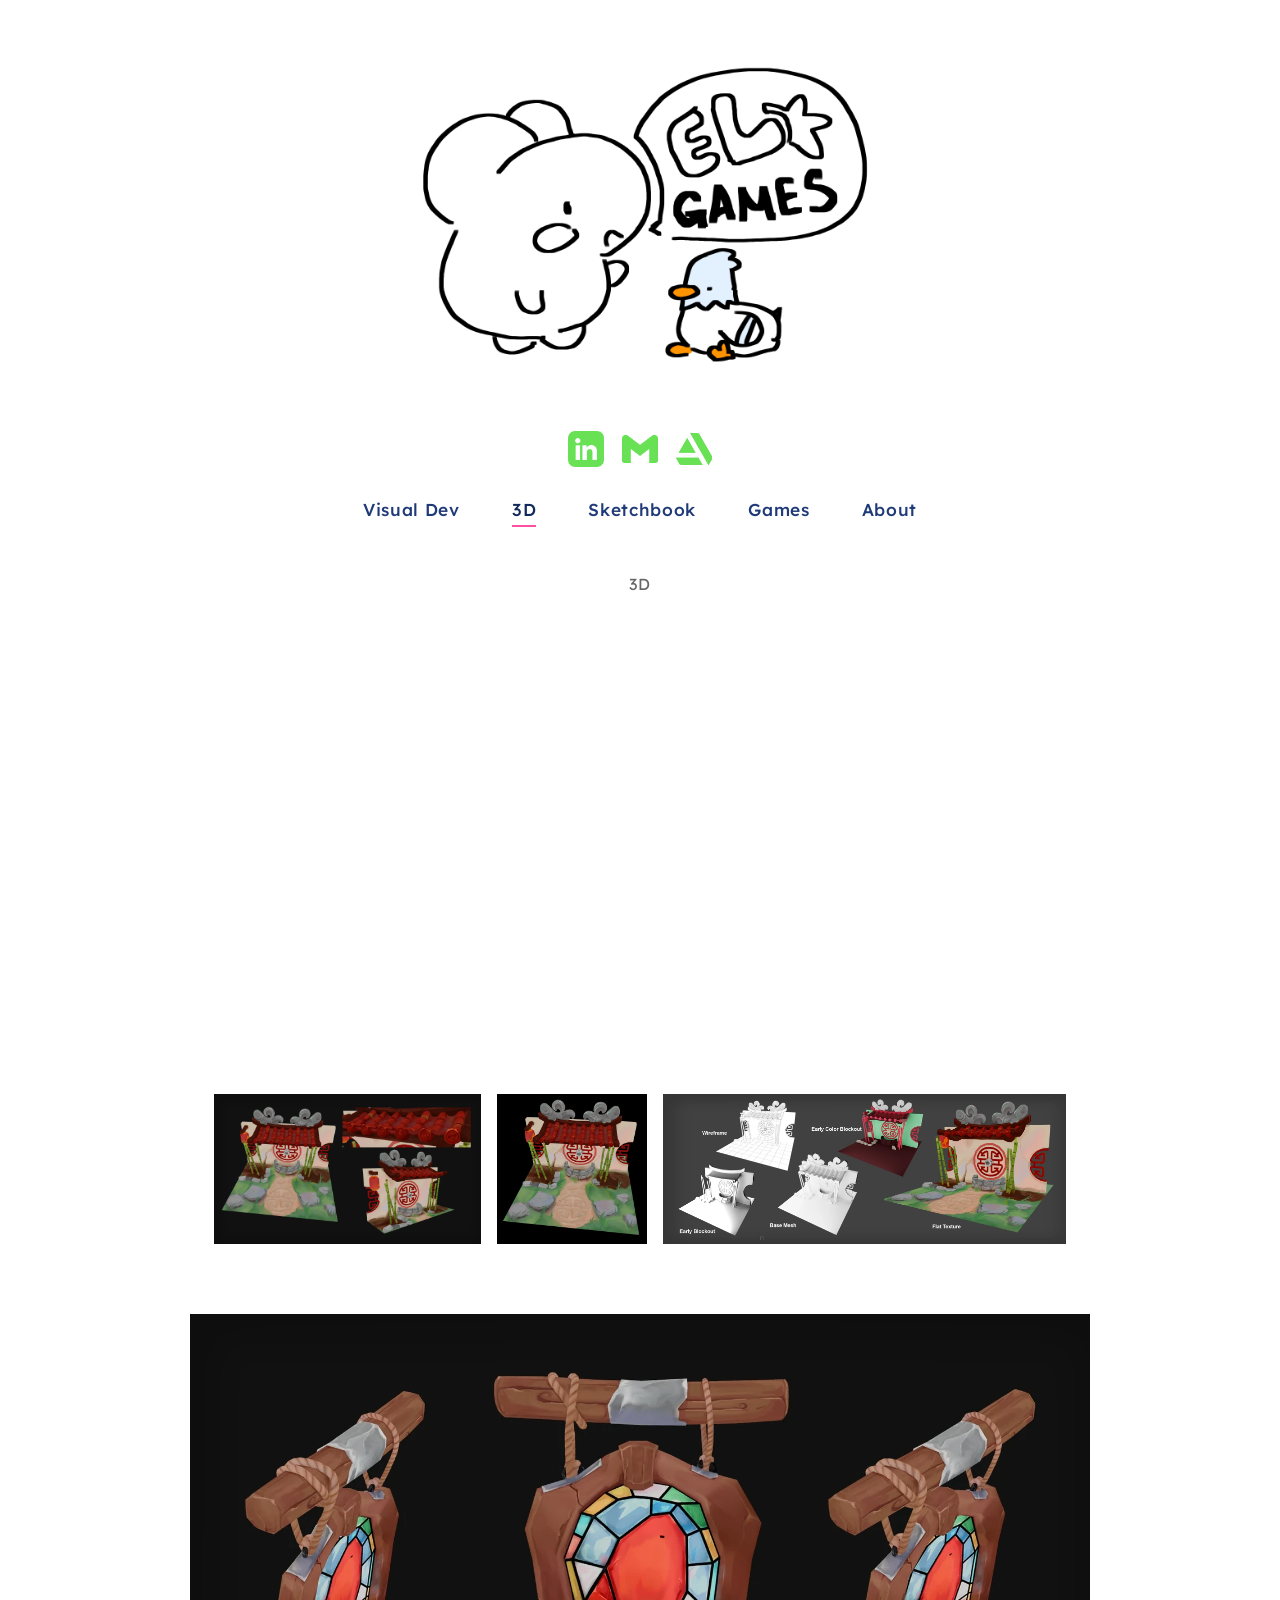
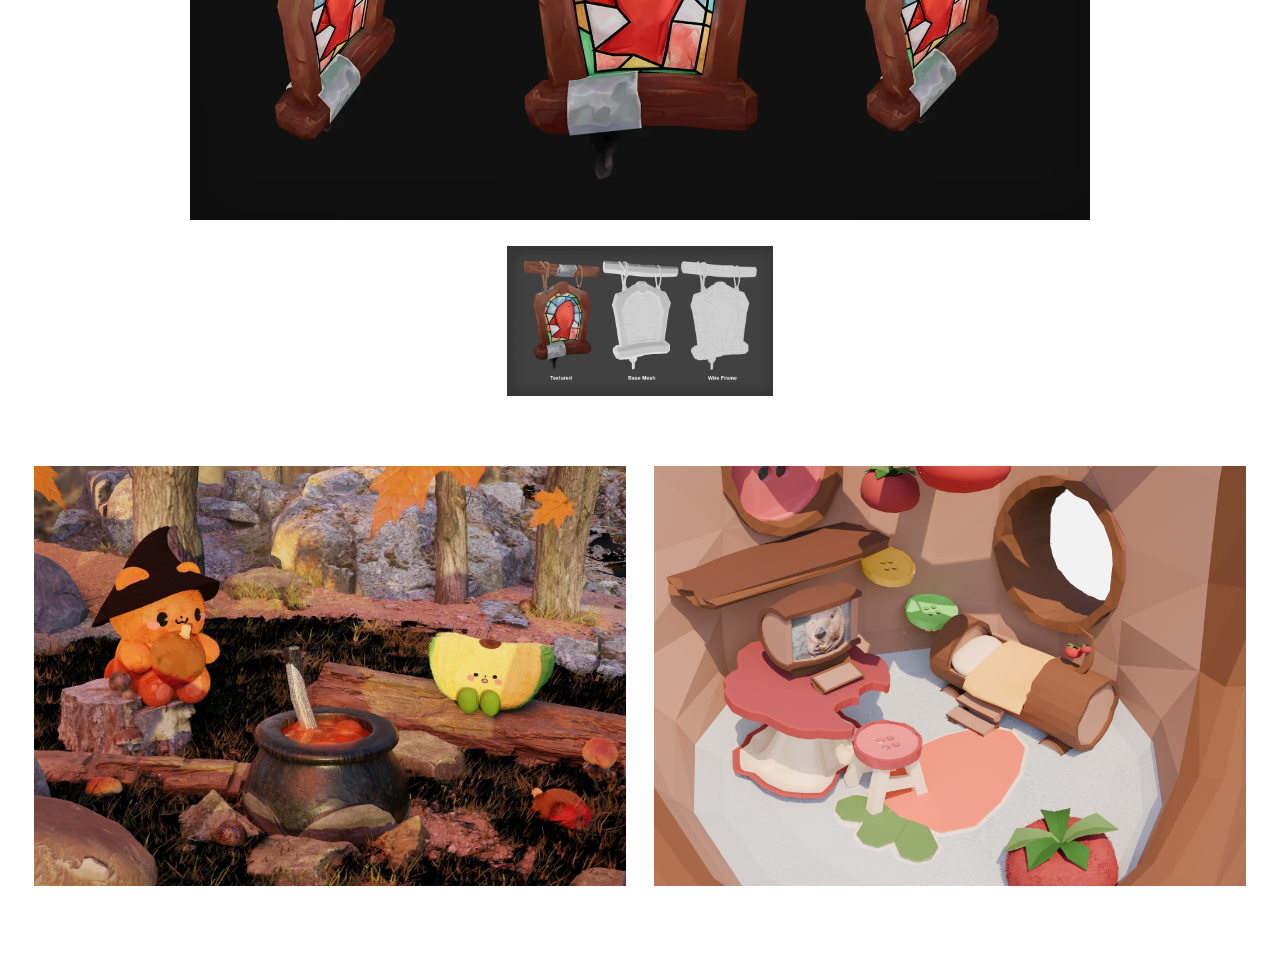
==== commit ff362dd6: "more" ====
--- a/3d.html
+++ b/3d.html
@@ -67,7 +67,7 @@
     </div>
 
       <div class="visdev-piece">
-        <div class="art-card visdev-main-card">
+        <div class="art-card visdev-card visdev-main-card">
           <img class="main-image" src="vis/fishsign/fishsign2.webp" alt="">
           <div class="visdev-bar"> Maya • Substance Painter </div>
         </div>
@@ -88,11 +88,11 @@
       </div>
 
       <div class="art-card software-card">
-        <img src="images/3d2.jpg" alt="3D piece 2" />
-        <div class="software-bar">Blender • Photoshop</div>
+        <img src="3d/beaver/CloseUpShot.png" alt="3D piece 2" />
+        <div class="software-bar">Blender</div>
       </div>
 
-      <div class="art-card software-card">
+      <!-- <div class="art-card software-card">
         <img src="images/3d3.jpg" alt="3D piece 3" />
         <div class="software-bar">Maya • ZBrush • Substance Painter</div>
       </div>
@@ -110,7 +110,7 @@
       <div class="art-card software-card">
         <img src="images/3d3.jpg" alt="3D piece 6" />
         <div class="software-bar">Maya • Photoshop</div>
-      </div>
+      </div> -->
     </section>
 
 
--- a/style.css
+++ b/style.css
@@ -187,6 +187,7 @@
   font-size: 2rem;
   font-weight: 500;
   margin-bottom: 18px;
+  color: #51d355;
 }
 
 .about-text p {
@@ -201,7 +202,7 @@
   font-size: 0.95rem;
   letter-spacing: 0.08em;
   text-transform: uppercase;
-  color: #666;
+  color: #51d355;
 }
 
 .info-list {
@@ -319,6 +320,16 @@
   height: 150px;
 }
 
+.sub-images2 {
+  display: flex;
+  gap: 16px;
+  justify-content: center;
+}
+
+.sub-images2 img {
+  height: 350px;
+}
+
 /* hover effect (your style) */
 .visdev-container img {
   transition: transform 0.2s ease;
--- a/style.css
+++ b/style.css
@@ -187,6 +187,7 @@
   font-size: 2rem;
   font-weight: 500;
   margin-bottom: 18px;
+  color: #51d355;
 }
 
 .about-text p {
@@ -201,7 +202,7 @@
   font-size: 0.95rem;
   letter-spacing: 0.08em;
   text-transform: uppercase;
-  color: #666;
+  color: #51d355;
 }
 
 .info-list {
@@ -319,6 +320,16 @@
   height: 150px;
 }
 
+.sub-images2 {
+  display: flex;
+  gap: 16px;
+  justify-content: center;
+}
+
+.sub-images2 img {
+  height: 350px;
+}
+
 /* hover effect (your style) */
 .visdev-container img {
   transition: transform 0.2s ease;
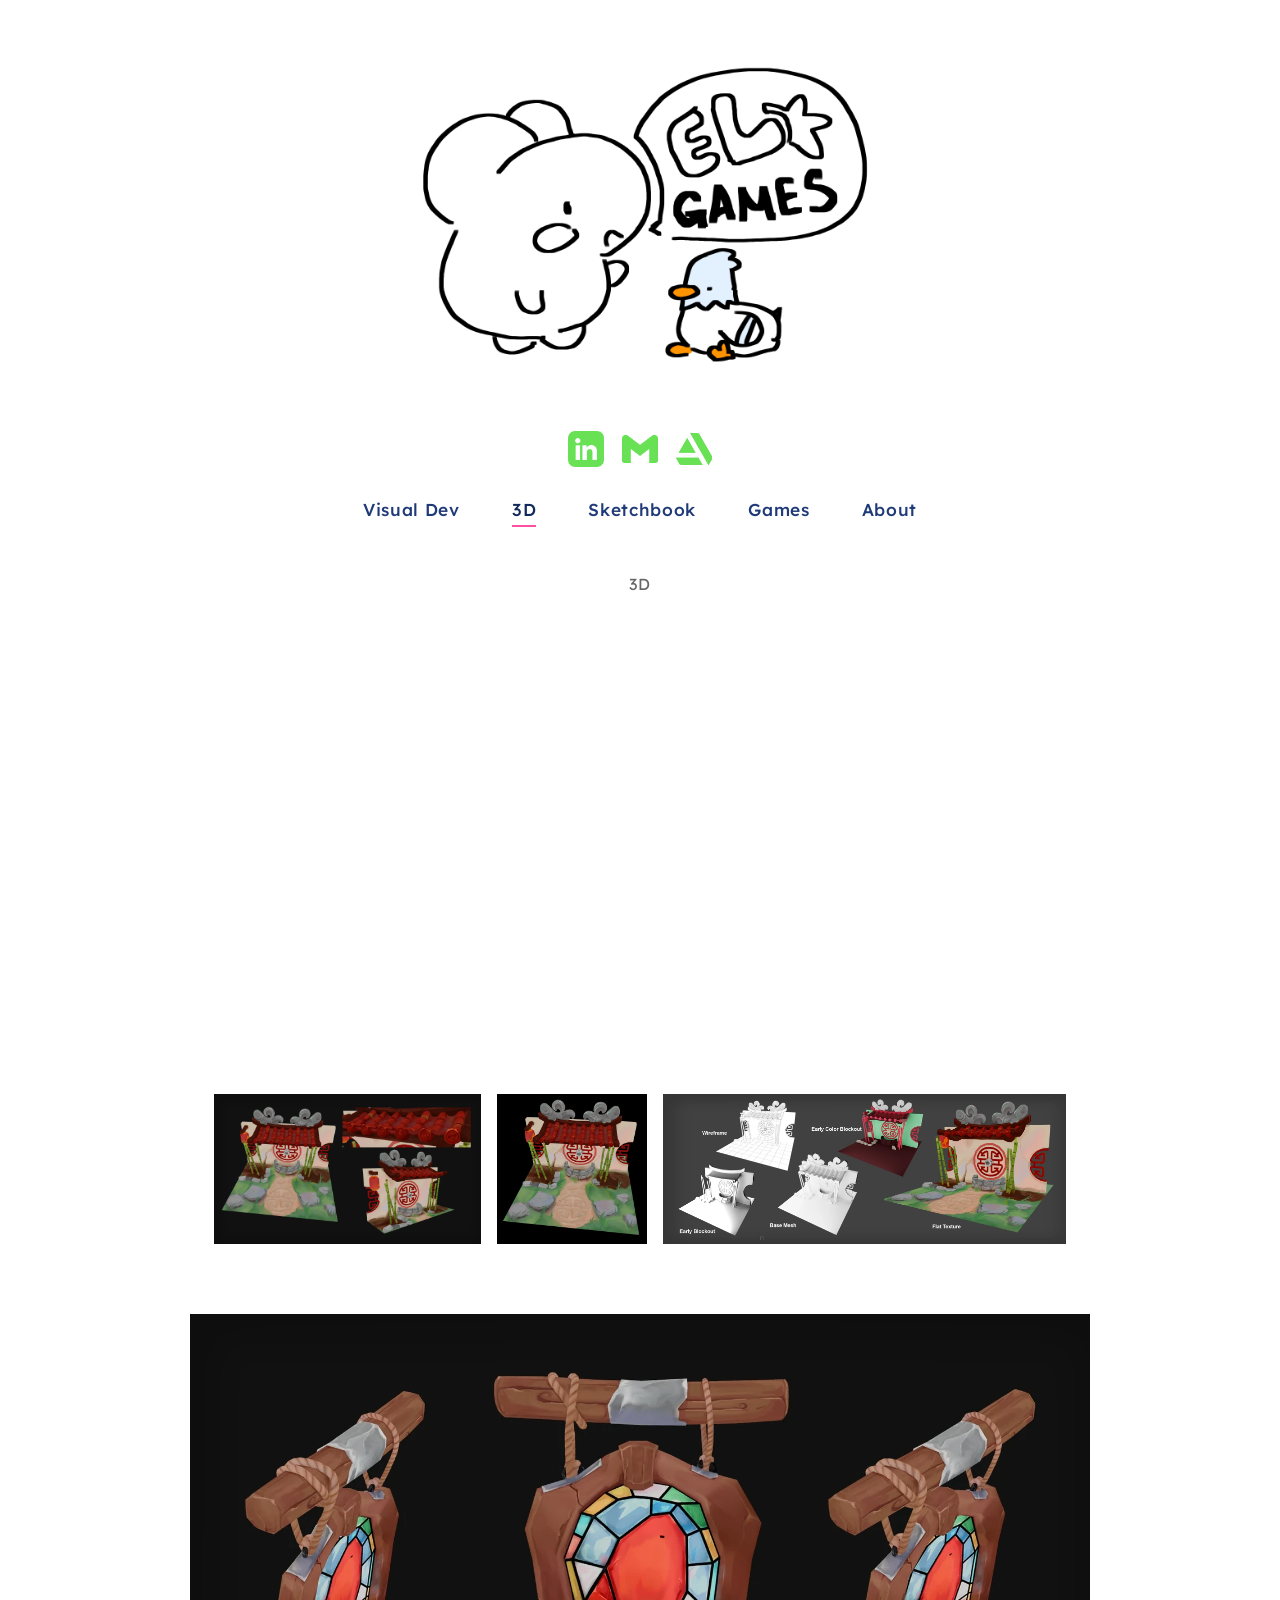
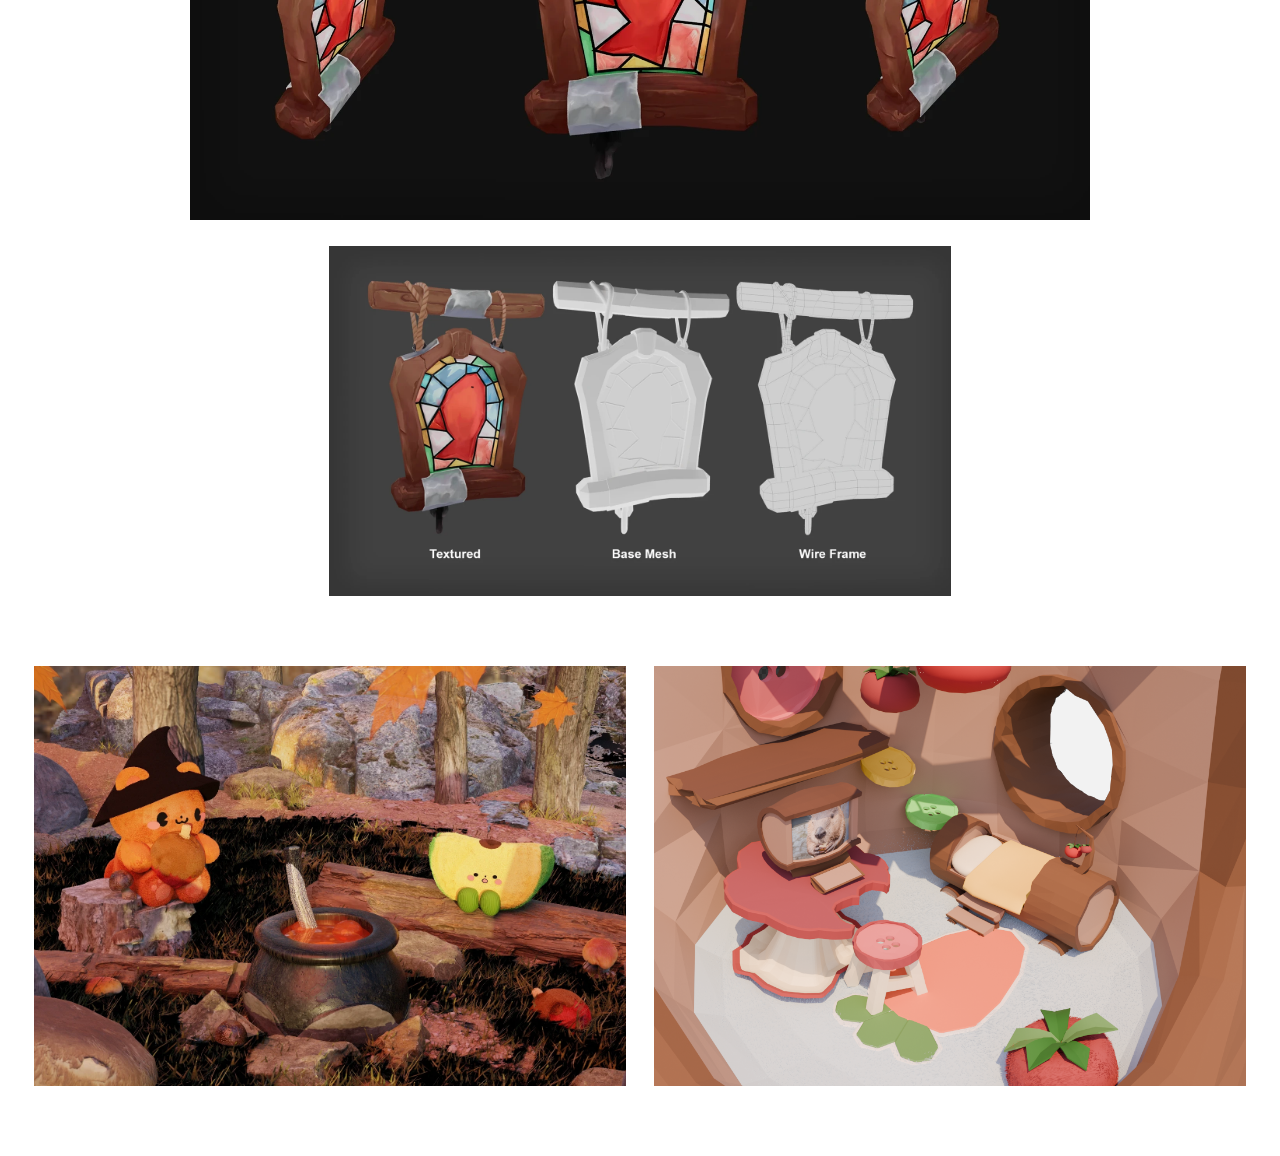
==== commit c5803376: "size" ====
--- a/3d.html
+++ b/3d.html
@@ -72,7 +72,7 @@
           <div class="visdev-bar"> Maya • Substance Painter </div>
         </div>
   
-        <div class="sub-images">
+        <div class="sub-images2">
           <img src="vis/fishsign/fishsign3.webp" alt="">
         </div>
       </div>
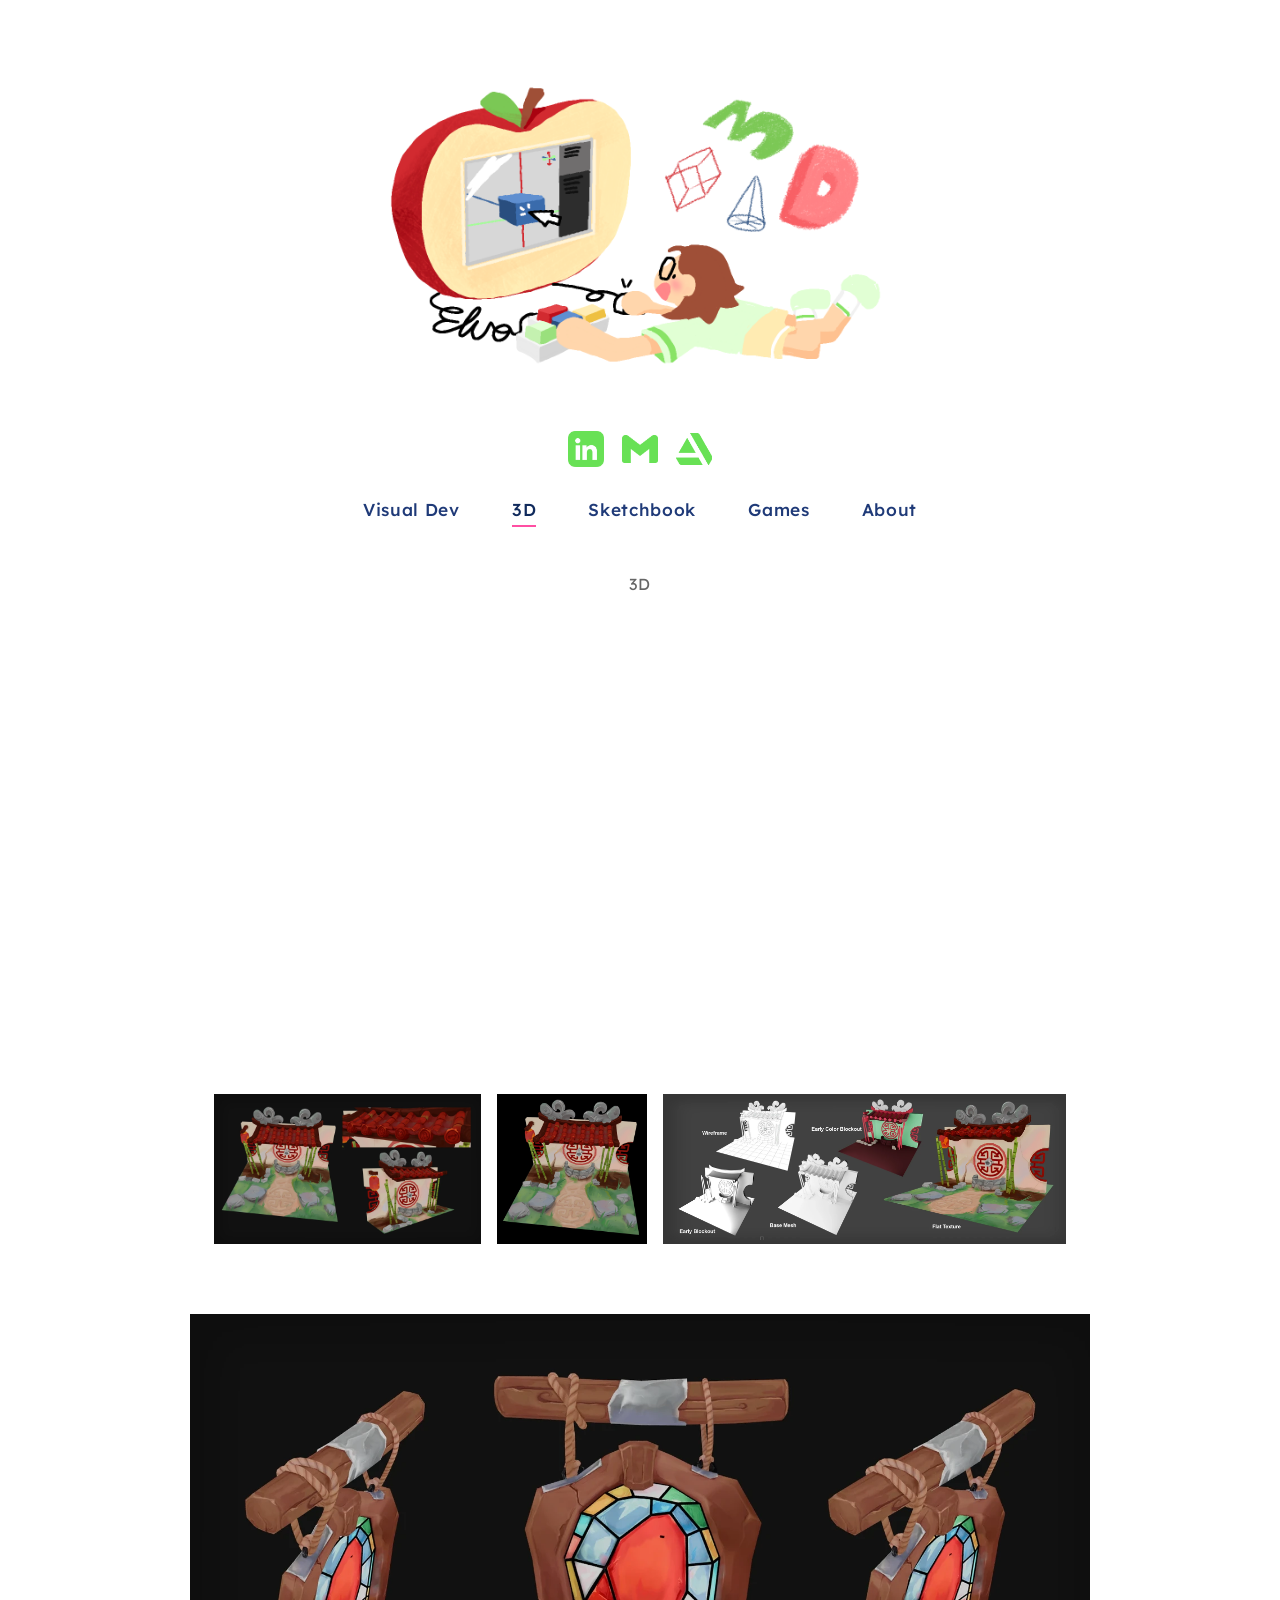
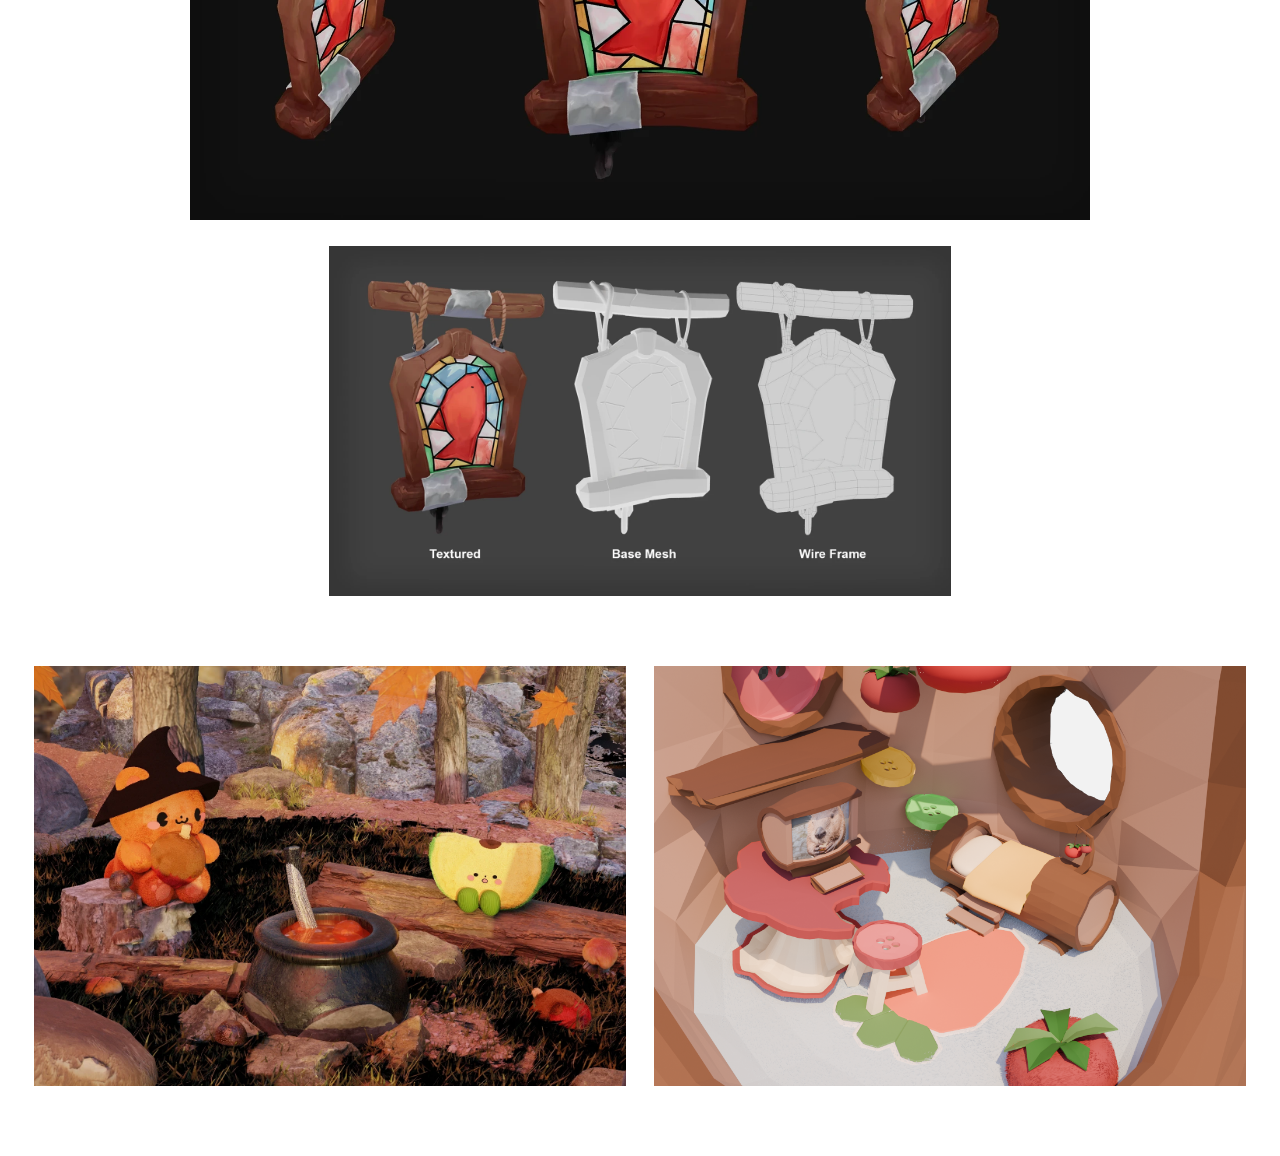
==== commit 4ed38c01: "logo" ====
--- a/3d.html
+++ b/3d.html
@@ -4,6 +4,8 @@
   <meta charset="UTF-8" />
   <meta name="viewport" content="width=device-width, initial-scale=1.0" />
   <title>Elva | 3D</title>
+  <link rel="icon" type="image/x-icon" href="logos/lo.png">
+
   <link rel="stylesheet" href="style.css" />
 
   <link rel="preconnect" href="https://fonts.googleapis.com">
@@ -13,7 +15,7 @@
 </head>
 <body>
   <section class="intro-header">
-    <img src="logos/fgaamelogo.png" alt="Elva name logo" class="name-logo" />
+    <img src="logos/3dlo.png" alt="Elva name logo" class="name-logo" />
   </section>
 
 
